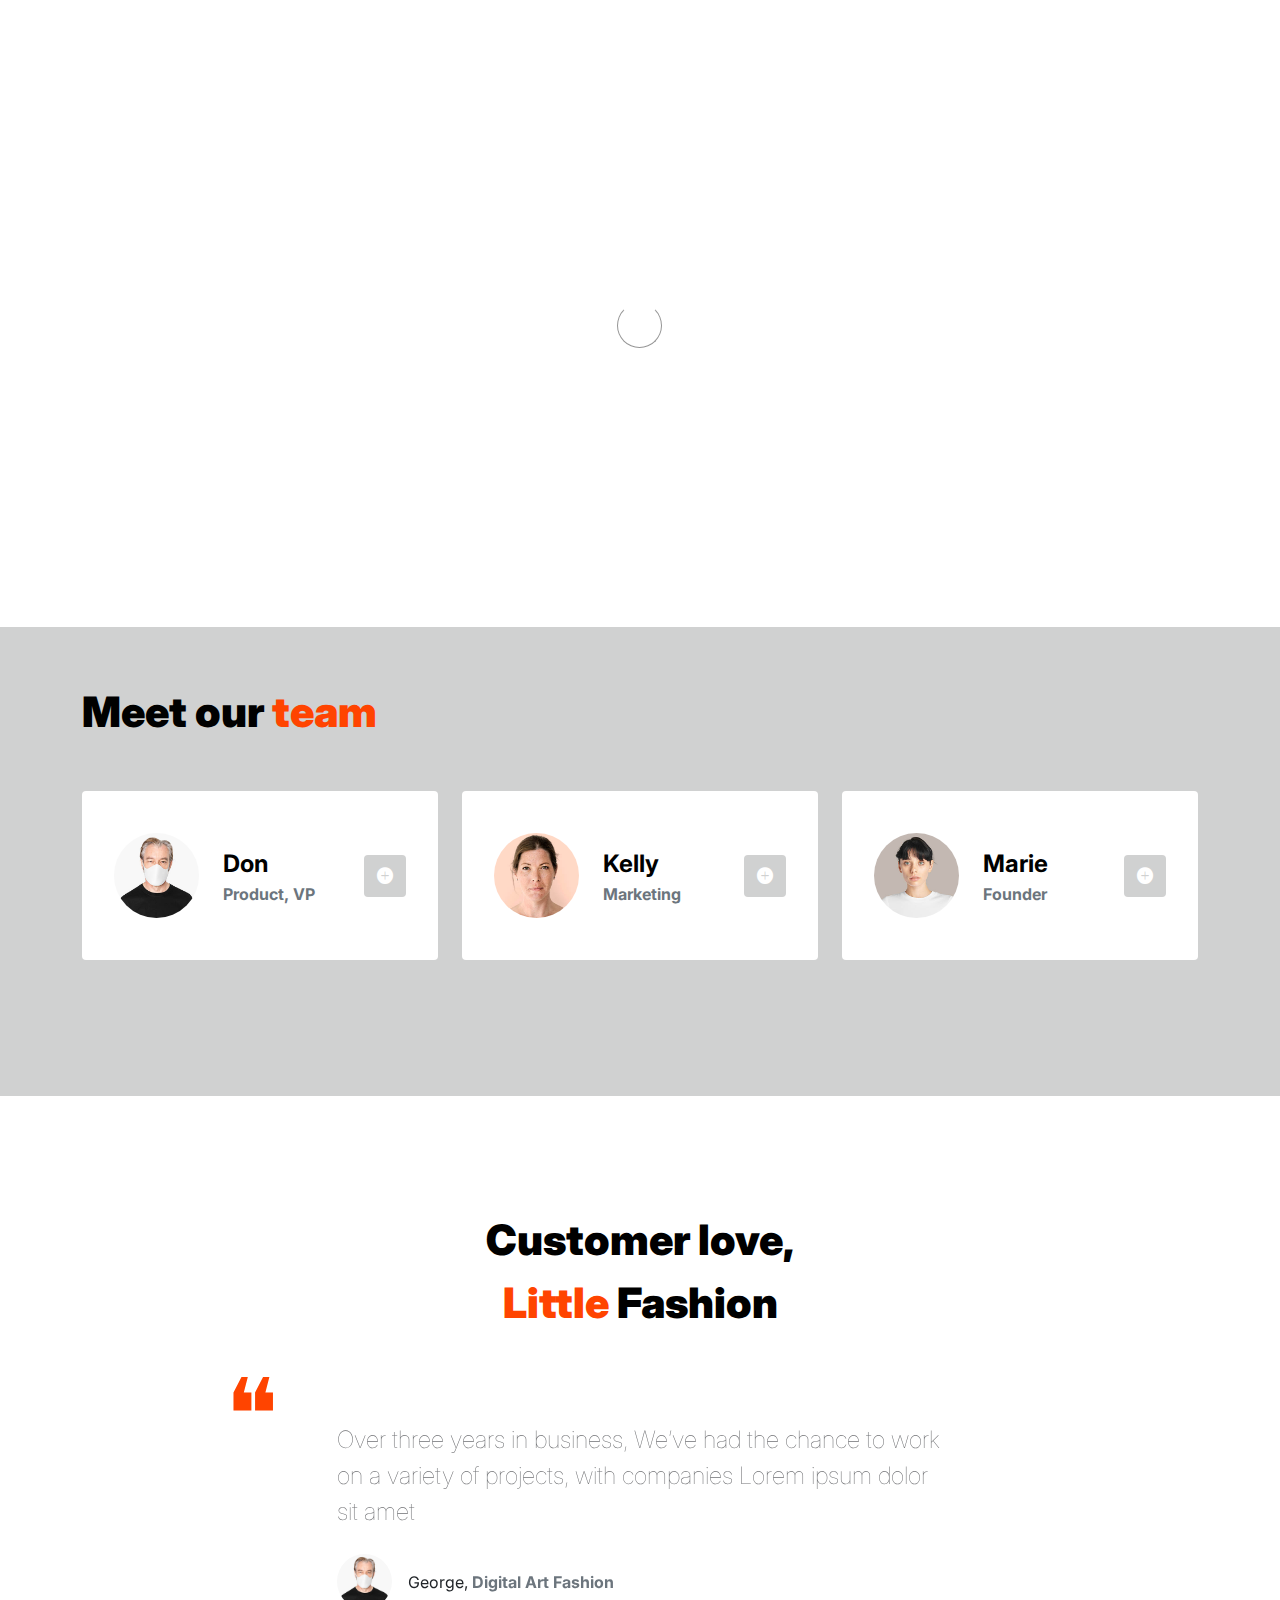
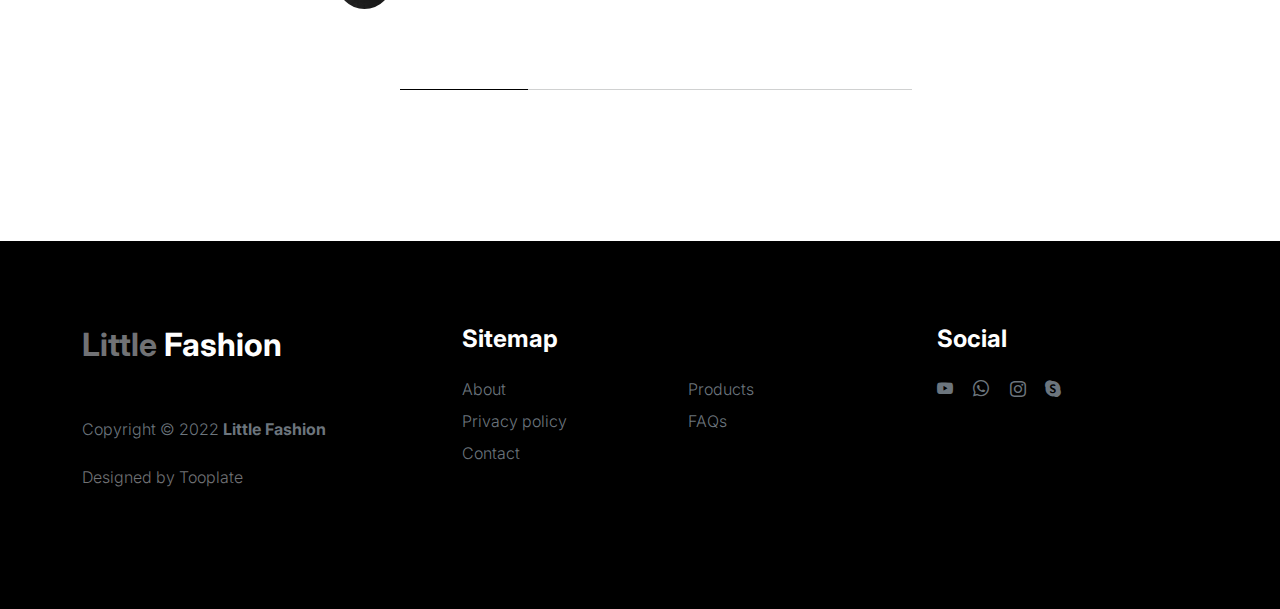
==== about.html @ dc774c48 "add template" ====
<!doctype html>
<html lang="en">
    <head>
        <meta charset="utf-8">
        <meta name="viewport" content="width=device-width, initial-scale=1">

        <meta name="description" content="">
        <meta name="author" content="">

        <title>Tooplate's Little Fashion - About Page</title>

        <!-- CSS FILES -->
        <link rel="preconnect" href="https://fonts.googleapis.com">

        <link rel="preconnect" href="https://fonts.gstatic.com" crossorigin>

        <link href="https://fonts.googleapis.com/css2?family=Inter:wght@100;300;400;700;900&display=swap" rel="stylesheet">

        <link href="css/bootstrap.min.css" rel="stylesheet">
        <link href="css/bootstrap-icons.css" rel="stylesheet">

        <link rel="stylesheet" href="css/slick.css"/>

        <link href="css/tooplate-little-fashion.css" rel="stylesheet">
        
<!--

Tooplate 2127 Little Fashion

https://www.tooplate.com/view/2127-little-fashion

-->
    </head>
    
    <body>

        <section class="preloader">
            <div class="spinner">
                <span class="sk-inner-circle"></span>
            </div>
        </section>
    
        <main>

            <nav class="navbar navbar-expand-lg">
                <div class="container">
                    <button class="navbar-toggler" type="button" data-bs-toggle="collapse" data-bs-target="#navbarNav" aria-controls="navbarNav" aria-expanded="false" aria-label="Toggle navigation">
                        <span class="navbar-toggler-icon"></span>
                    </button>

                    <a class="navbar-brand" href="index.html">
                        <strong><span>Little</span> Fashion</strong>
                    </a>

                    <div class="d-lg-none">
                        <a href="sign-in.html" class="bi-person custom-icon me-3"></a>

                        <a href="product-detail.html" class="bi-bag custom-icon"></a>
                    </div>

                    <div class="collapse navbar-collapse" id="navbarNav">
                        <ul class="navbar-nav mx-auto">
                            <li class="nav-item">
                                <a class="nav-link" href="index.html">Home</a>
                            </li>

                            <li class="nav-item">
                                <a class="nav-link active" href="about.html">Story</a>
                            </li>

                            <li class="nav-item">
                                <a class="nav-link" href="products.html">Products</a>
                            </li>

                            <li class="nav-item">
                                <a class="nav-link" href="faq.html">FAQs</a>
                            </li>

                            <li class="nav-item">
                                <a class="nav-link" href="contact.html">Contact</a>
                            </li>
                        </ul>

                        <div class="d-none d-lg-block">
                            <a href="sign-in.html" class="bi-person custom-icon me-3"></a>

                            <a href="product-detail.html" class="bi-bag custom-icon"></a>
                        </div>
                    </div>
                </div>
            </nav>

            <header class="site-header section-padding-img site-header-image">
                <div class="container">
                    <div class="row">

                        <div class="col-lg-6 col-12 header-info">
                            <h1>
                                <span class="d-block text-primary">Company</span>
                                <span class="d-block text-dark">Fashion</span>
                            </h1>
                        </div>
                    </div>
                </div>

                <img src="images/header/businesspeople-meeting-office-working.jpg" class="header-image img-fluid" alt="">
            </header>

            <section class="team section-padding">
                <div class="container">
                    <div class="row">

                        <div class="col-12">
                            <h2 class="mb-5">Meet our <span>team</span></h2>
                        </div>

                        <div class="col-lg-4 mb-4 col-12">
                            <div class="team-thumb d-flex align-items-center">
                                <img src="images/people/senior-man-wearing-white-face-mask-covid-19-campaign-with-design-space.jpeg" class="img-fluid custom-circle-image team-image me-4" alt="">

                                <div class="team-info">
                                    <h5 class="mb-0">Don</h5>
                                    <strong class="text-muted">Product, VP</strong>

                                    <!-- Button trigger modal -->
                                    <button type="button" class="btn custom-modal-btn" data-bs-toggle="modal" data-bs-target="#don">
                                      <i class="bi-plus-circle-fill"></i>
                                    </button>

                                </div>
                            </div>
                        </div>

                        <div class="col-lg-4 mb-4 col-12">
                            <div class="team-thumb d-flex align-items-center">
                                <img src="images/people/portrait-british-woman.jpeg" class="img-fluid custom-circle-image team-image me-4" alt="">

                                <div class="team-info">
                                    <h5 class="mb-0">Kelly</h5>
                                    <strong class="text-muted">Marketing</strong>

                                    <!-- Button trigger modal -->
                                    <button type="button" class="btn custom-modal-btn" data-bs-toggle="modal" data-bs-target="#kelly">
                                      <i class="bi-plus-circle-fill"></i>
                                    </button>
                                </div>
                            </div>
                        </div>

                        <div class="col-lg-4 mb-lg-0 mb-4 col-12">
                            <div class="team-thumb d-flex align-items-center">
                                <img src="images/people/beautiful-woman-face-portrait-brown-background.jpeg" class="img-fluid custom-circle-image team-image me-4" alt="">

                                <div class="team-info">
                                    <h5 class="mb-0">Marie</h5>
                                    <strong class="text-muted">Founder</strong>

                                    <!-- Button trigger modal -->
                                    <button type="button" class="btn custom-modal-btn" data-bs-toggle="modal" data-bs-target="#marie">
                                      <i class="bi-plus-circle-fill"></i>
                                    </button>
                                </div>
                            </div>
                        </div>

                    </div>
                </div>
            </section>

            <section class="testimonial section-padding">
                <div class="container">
                    <div class="row">

                        <div class="col-lg-9 mx-auto col-11">
                            <h2 class="text-center">Customer love, <br> <span>Little</span> Fashion</h2>

                            <div class="slick-testimonial">
                                <div class="slick-testimonial-caption">
                                    <p class="lead">Over three years in business, We’ve had the chance to work on a variety of projects, with companies Lorem ipsum dolor sit amet</p>

                                    <div class="slick-testimonial-client d-flex align-items-center mt-4">
                                        <img src="images/people/senior-man-wearing-white-face-mask-covid-19-campaign-with-design-space.jpeg" class="img-fluid custom-circle-image me-3" alt="">

                                        <span>George, <strong class="text-muted">Digital Art Fashion</strong></span>
                                    </div>
                                </div>

                                <div class="slick-testimonial-caption">
                                    <p class="lead">Over three years in business, We’ve had the chance to work on a variety of projects, with companies Lorem ipsum dolor sit amet</p>

                                    <div class="slick-testimonial-client d-flex align-items-center mt-4">
                                        <img src="images/people/beautiful-woman-face-portrait-brown-background.jpeg" class="img-fluid custom-circle-image me-3" alt="">

                                        <span>Sandar, <strong class="text-muted">Zoom Fashion Idea</strong></span>
                                    </div>
                                </div>

                                <div class="slick-testimonial-caption">
                                    <p class="lead">Over three years in business, We’ve had the chance to work on a variety of projects, with companies Lorem ipsum dolor sit amet</p>

                                    <div class="slick-testimonial-client d-flex align-items-center mt-4">
                                        <img src="images/people/portrait-british-woman.jpeg" class="img-fluid custom-circle-image me-3" alt="">

                                        <span>Marie, <strong class="text-muted">Art Fashion Design</strong></span>
                                    </div>
                                </div>

                                <div class="slick-testimonial-caption">
                                    <p class="lead">Over three years in business, We’ve had the chance to work on a variety of projects, with companies Lorem ipsum dolor sit amet</p>

                                    <div class="slick-testimonial-client d-flex align-items-center mt-4">
                                        <img src="images/people/woman-wearing-mask-face-closeup-covid-19-green-background.jpeg" class="img-fluid custom-circle-image me-3" alt="">

                                        <span>Catherine, <strong class="text-muted">Dress Fashion</strong></span>
                                    </div>
                                </div>
                            </div>
                        </div>

                    </div>
                </div>
            </section>

        </main>

        <footer class="site-footer">
            <div class="container">
                <div class="row">

                    <div class="col-lg-3 col-10 me-auto mb-4">
                        <h4 class="text-white mb-3"><a href="index.html">Little</a> Fashion</h4>
                        <p class="copyright-text text-muted mt-lg-5 mb-4 mb-lg-0">Copyright © 2022 <strong>Little Fashion</strong></p>
                        <br>
                        <p class="copyright-text">Designed by <a href="https://www.tooplate.com/" target="_blank">Tooplate</a></p>
                    </div>

                    <div class="col-lg-5 col-8">
                        <h5 class="text-white mb-3">Sitemap</h5>

                        <ul class="footer-menu d-flex flex-wrap">
                            <li class="footer-menu-item"><a href="about.html" class="footer-menu-link">About</a></li>

                            <li class="footer-menu-item"><a href="#" class="footer-menu-link">Products</a></li>

                            <li class="footer-menu-item"><a href="#" class="footer-menu-link">Privacy policy</a></li>

                            <li class="footer-menu-item"><a href="#" class="footer-menu-link">FAQs</a></li>

                            <li class="footer-menu-item"><a href="#" class="footer-menu-link">Contact</a></li>
                        </ul>
                    </div>

                    <div class="col-lg-3 col-4">
                        <h5 class="text-white mb-3">Social</h5>

                        <ul class="social-icon">

                            <li><a href="#" class="social-icon-link bi-youtube"></a></li>

                            <li><a href="#" class="social-icon-link bi-whatsapp"></a></li>

                            <li><a href="#" class="social-icon-link bi-instagram"></a></li>

                            <li><a href="#" class="social-icon-link bi-skype"></a></li>
                        </ul>
                    </div>

                </div>
            </div>
        </footer>

        <!-- TEAM MEMBER MODAL -->
        <div class="modal fade" id="don" tabindex="-1" aria-labelledby="exampleModalLabel" aria-hidden="true">
            <div class="modal-dialog modal-dialog-centered modal-lg">
                <div class="modal-content border-0">
                    <div class="modal-header flex-column">
                        <h3 class="modal-title" id="exampleModalLabel">Don Haruko</h3>

                        <h6 class="text-muted">Product, VP</h6>

                        <button type="button" class="btn-close" data-bs-dismiss="modal" aria-label="Close"></button>
                    </div>

                    <div class="modal-body">
                        <h5 class="mb-4">Over three years in business had the chance to work on variety of projects, with companies</h5>

                        <div class="row mb-4">
                            <div class="col-lg-6 col-12">
                                <p>Lorem ipsum dolor sit amet, consectetur adipiscing elit, sed do eiusmod tempor incididunt ut labore et dolore magna aliqua.</p>
                            </div>

                            <div class="col-lg-6 col-12">
                                <p>Incididunt ut labore et dolore magna aliqua. Quis ipsum suspendisse commodo viverra.</p>
                            </div>
                        </div>

                        <ul class="social-icon">
                            <li class="me-3"><strong>Where to find?</strong></li>

                            <li><a href="#" class="social-icon-link bi-youtube"></a></li>

                            <li><a href="#" class="social-icon-link bi-whatsapp"></a></li>

                            <li><a href="#" class="social-icon-link bi-instagram"></a></li>
                        </ul>
                    </div>
                </div>

            </div>
        </div>

        <!-- TEAM MEMBER MODAL -->
        <div class="modal fade" id="kelly" tabindex="-1" aria-labelledby="exampleModalLabel" aria-hidden="true">
            <div class="modal-dialog modal-dialog-centered modal-lg">
                <div class="modal-content border-0">
                    <div class="modal-header flex-column">
                        <h3 class="modal-title" id="exampleModalLabel">Kelly Lisa</h3>

                        <h6 class="text-muted">Global, Head of Marketing</h6>

                        <button type="button" class="btn-close" data-bs-dismiss="modal" aria-label="Close"></button>
                    </div>

                    <div class="modal-body">
                        <h5 class="mb-4">Over three years in business had the chance to work on variety of projects, with companies</h5>

                        <div class="row mb-4">
                            <div class="col-lg-6 col-12">
                                <p>Lorem ipsum dolor sit amet, consectetur adipiscing elit, sed do eiusmod tempor incididunt ut labore et dolore magna aliqua.</p>
                            </div>

                            <div class="col-lg-6 col-12">
                                <p>Incididunt ut labore et dolore magna aliqua. Quis ipsum suspendisse commodo viverra.</p>
                            </div>
                        </div>

                        <ul class="social-icon">
                            <li class="me-3"><strong>Where to find?</strong></li>

                            <li><a href="#" class="social-icon-link bi-facebook"></a></li>

                            <li><a href="#" class="social-icon-link bi-instagram"></a></li>
                        </ul>
                    </div>
                </div>

            </div>
        </div>

        <!-- TEAM MEMBER MODAL -->
        <div class="modal fade" id="marie" tabindex="-1" aria-labelledby="exampleModalLabel" aria-hidden="true">
            <div class="modal-dialog modal-dialog-centered modal-lg">
                <div class="modal-content border-0">
                    <div class="modal-header flex-column">
                        <h3 class="modal-title" id="exampleModalLabel">Marie Sam</h3>

                        <h6 class="text-muted">Founder & CEO</h6>

                        <button type="button" class="btn-close" data-bs-dismiss="modal" aria-label="Close"></button>
                    </div>

                    <div class="modal-body">
                        <h5 class="mb-4">Over three years in business had the chance to work on variety of projects, with companies</h5>

                        <div class="row mb-4">
                            <div class="col-lg-6 col-12">
                                <p>Lorem ipsum dolor sit amet, consectetur adipiscing elit, sed do eiusmod tempor incididunt ut labore et dolore magna aliqua.</p>
                            </div>

                            <div class="col-lg-6 col-12">
                                <p>Incididunt ut labore et dolore magna aliqua. Quis ipsum suspendisse commodo viverra.</p>
                            </div>
                        </div>

                        <ul class="social-icon">
                            <li class="me-3"><strong>Where to find?</strong></li>

                            <li><a href="#" class="social-icon-link bi-twitter"></a></li>

                            <li><a href="#" class="social-icon-link bi-linkedin"></a></li>

                            <li><a href="#" class="social-icon-link bi-envelope"></a></li>
                        </ul>
                    </div>
                </div>

            </div>
        </div>

        <!-- JAVASCRIPT FILES -->
        <script src="js/jquery.min.js"></script>
        <script src="js/bootstrap.bundle.min.js"></script>
        <script src="js/Headroom.js"></script>
        <script src="js/jQuery.headroom.js"></script>
        <script src="js/slick.min.js"></script>
        <script src="js/custom.js"></script>

    </body>
</html>
---- css/tooplate-little-fashion.css ----
/*

Tooplate 2127 Little Fashion

https://www.tooplate.com/view/2127-little-fashion

*/


/*---------------------------------------
  CUSTOM PROPERTIES ( VARIABLES )             
-----------------------------------------*/
:root {
  --white-color:                #FFFFFF;
  --primary-color:              #FF4400;
  --section-bg-color:           #f0f8ff;
  --dark-color:                 #000000;
  --grey-color:                 #d0d1d1;
  --p-color:                    #717275;

  --body-font-family:           'Inter', sans-serif;

  --h5-font-size:               24px;
  --p-font-size:                20px;
  --copyright-text-font-size:   16px;
  --product-link-font-size:     14px;
  --custom-link-font-size:      12px;

  --font-weight-thin:           100;
  --font-weight-light:          300;
  --font-weight-normal:         400;
  --font-weight-bold:           700;
  --font-weight-black:          900;
}

body,
html {
  height: 100%;
}

html {
  scroll-behavior: smooth;
}

@media screen and (prefers-reduced-motion: reduce) {
  html {
    scroll-behavior: auto;
  }
}

body {
    background: var(--white-color);
    font-family: var(--body-font-family);    
    position: relative;
}

/*---------------------------------------
  TYPOGRAPHY               
-----------------------------------------*/

h2,
h3,
h4,
h5,
h6 {
  color: var(--dark-color);
  line-height: inherit;
}

h1,
h2,
h3,
h4,
h5,
h6 {
  font-weight: var(--font-weight-bold);
}

h1,
h2 {
  font-weight: var(--font-weight-black);
}

h1 {
  font-size: 64px;
  line-height: normal;
}

h2 {
  font-size: 42px;
}

h3 {
  font-size: 36px;
}

h4 {
  font-size: 32px;
}

h5 {
  font-size: 24px;
}

h6 {
  font-size: 20px;
}

p {
  color: var(--p-color);
  font-size: var(--p-font-size);
  font-weight: var(--font-weight-light);
}

a, 
button {
  touch-action: manipulation;
  transition: all 0.3s;
}

a {
  color: var(--p-color);
  text-decoration: none;
}

a:hover {
  color: var(--primary-color);
}

.text-primary {
  color: var(--primary-color) !important;
}

::selection {
  background: var(--primary-color);
  color: var(--white-color);
}

/*---------------------------------------
  CUSTOM LINK               
-----------------------------------------*/
.custom-link {
  color: var(--p-color);
  font-size: var(--custom-link-font-size);
  font-weight: var(--font-weight-bold);
  text-transform: uppercase;
  position: relative;
}

.custom-link i {
  position: absolute;
  opacity: 0;
  bottom: 0;
  left: 100%;
  transition: all 0.3s;
  line-height: normal;
}

.custom-link:hover i {
  opacity: 1;
  left: 101%;
}

.lead {
  font-size: 1.5rem;
  font-weight: var(--font-weight-thin);
}

b,
strong {
  font-weight: var(--font-weight-bold);
}

/*---------------------------------------
  PRE LOADER               
-----------------------------------------*/
.preloader {
  position: fixed;
  top: 0;
  left: 0;
  width: 100%;
  height: 100%;
  z-index: 99999;
  display: flex;
  flex-flow: row nowrap;
  justify-content: center;
  align-items: center;
  background: none repeat scroll 0 0 var(--white-color);
}

.spinner {
  border: 1px solid transparent;
  border-radius: 5px;
  position: relative;
}

.spinner::before {
  content: '';
  box-sizing: border-box;
  position: absolute;
  top: 50%;
  left: 50%;
  width: 45px;
  height: 45px;
  margin-top: -10px;
  margin-left: -23px;
  border-radius: 50%;
  border: 1px solid #959595;
  border-top-color: var(--white-color);
  animation: spinner .9s linear infinite;
}

@keyframes spinner {
  to {transform: rotate(360deg);}
}

/*---------------------------------------
  CUSTOM BUTTON & ICON              
-----------------------------------------*/
.custom-btn {
  background: var(--dark-color);
  border-radius: 50px;
  color: var(--white-color);
  font-size: var(--copyright-text-font-size);
  text-transform: uppercase;
  padding: 16.50px 20px;
}

.social-btn {
  background: transparent;
  border: 1px solid var(--grey-color);
  color: var(--dark-color);
  text-transform: none;
}

.social-btn:hover {
  border-color: transparent;
}

.cart-form-select {
  border-radius: 0;
  padding-top: 15px;
  padding-bottom: 15px;
}

.cart-btn {
  border-radius: 0;
  width: 100%;
  font-size: var(--product-link-font-size);
}

.custom-btn:hover,
.slick-slideshow .custom-btn:hover {
  background: var(--primary-color);
  color: var(--white-color);
}

.custom-icon {
  color: var(--p-color);
  font-size: 24px;
}

.custom-icon {
  display: inline-block;
  vertical-align: middle;
}

.bi-bag.custom-icon {
  font-size: 17px;
}

.featured-icon {
  color: var(--grey-color);
  font-size: 52px;
}

/*---------------------------------------
  DIV SEPARATOR               
-----------------------------------------*/
.div-separator {
  position: relative;
}

.div-separator::before {
  content: "";
  height: 1px;
  background: var(--grey-color);
  display: block;
  width: 100%;
}

.div-separator span {
  position: absolute;
  top: 50%;
  margin-left: -22.5px;
  left: 50%;
  text-align: center;
  background: var(--white-color);
  margin-top: -11px;
  color: var(--dark-color);
  font-weight: var(--font-weight-bold);
  font-size: 14px;
  width: 35px;
  text-transform: uppercase;
}

/*---------------------------------------
  FULL IMAGE               
-----------------------------------------*/
.full-image-img {
  display: block;
  position: absolute;
  z-index: -1;
  right: 0;
  width: 100%;
  bottom: -120px;
  min-width: 650px;
}

@media (min-width: 1600px) {
  .full-image-img {
    bottom: -200px;
  }
}

/*---------------------------------------
  NAVIGATION               
-----------------------------------------*/
.navbar {
  background: var(--white-color);
  position: fixed;
  top: 0;
  right: 0;
  left: 0;
  padding: 25px 0;
  z-index: 2;
  will-change: transform;
  transition: transform 300ms linear;
}

.navbar span, h2 span, h4 span {
	color: var(--primary-color);
}

.navbar.headroom--not-top {
  padding: 20px 0;
}

.headroom--pinned {
  transform: translate(0, 0);
}

.headroom--unpinned {
  transform: translate(0, -150%);
}

.navbar-brand {
  color: var(--dark-color);
  font-size: 24px;
  font-weight: var(--font-weight-light);
  margin: 0;
  padding: 0;
}

.navbar-expand-lg .navbar-nav .nav-link {
  display: inline-block;
  padding: 0;
  margin-right: 1.5rem;
  margin-left: 1.5rem;
}

.nav-link {
  color: var(--p-color);
  font-size: 16px;
  position: relative;
}

.navbar .nav-link::after {
  position: absolute;
  top: 100%;
  left: 0;
  width: 100%;
  height: 2px;
  background: var(--grey-color);
  content: '';
  opacity: 0;
  -webkit-transition: opacity 0.3s, -webkit-transform 0.3s;
  -moz-transition: opacity 0.3s, -moz-transform 0.3s;
  transition: opacity 0.3s, transform 0.3s;
  -webkit-transform: translateY(10px);
  -moz-transform: translateY(10px);
  transform: translateY(10px);
}

.navbar .nav-link.active::after, 
.navbar .nav-link:hover::after {
  opacity: 1;
  -webkit-transform: translateY(0px);
  -moz-transform: translateY(0px);
  transform: translateY(0px);
}

.navbar .nav-link.active,
.navbar .nav-link:hover {
  color: var(--primary-color);
}

.nav-link:focus, 
.nav-link:hover {
  color: var(--p-color);
}

.navbar-toggler {
  border: 0;
  padding: 0;
  cursor: pointer;
  margin: 0;
  width: 30px;
  height: 35px;
  outline: none;
}

.navbar-toggler:focus {
  outline: none;
  box-shadow: none;
}

.navbar-toggler[aria-expanded="true"] .navbar-toggler-icon {
  background: transparent;
}

.navbar-toggler[aria-expanded="true"] .navbar-toggler-icon:before,
.navbar-toggler[aria-expanded="true"] .navbar-toggler-icon:after {
  transition: top 300ms 50ms ease, -webkit-transform 300ms 350ms ease;
  transition: top 300ms 50ms ease, transform 300ms 350ms ease;
  transition: top 300ms 50ms ease, transform 300ms 350ms ease, -webkit-transform 300ms 350ms ease;
  top: 0;
}

.navbar-toggler[aria-expanded="true"] .navbar-toggler-icon:before {
  transform: rotate(45deg);
}

.navbar-toggler[aria-expanded="true"] .navbar-toggler-icon:after {
  transform: rotate(-45deg);
}

.navbar-toggler .navbar-toggler-icon {
  background: var(--dark-color);
  transition: background 10ms 300ms ease;
  display: block;
  width: 30px;
  height: 2px;
  position: relative;
}

.navbar-toggler .navbar-toggler-icon::before,
.navbar-toggler .navbar-toggler-icon::after {
  transition: top 300ms 350ms ease, -webkit-transform 300ms 50ms ease;
  transition: top 300ms 350ms ease, transform 300ms 50ms ease;
  transition: top 300ms 350ms ease, transform 300ms 50ms ease, -webkit-transform 300ms 50ms ease;
  position: absolute;
  right: 0;
  left: 0;
  background: var(--dark-color);
  width: 30px;
  height: 2px;
  content: '';
}

.navbar-toggler .navbar-toggler-icon:before {
  top: -8px;
}

.navbar-toggler .navbar-toggler-icon:after {
  top: 8px;
}

/*---------------------------------------
  SITE HEADER              
-----------------------------------------*/
.site-header {
  background-color: var(--section-bg-color);
  position: relative;
  overflow: hidden;
  margin-top: 86px;
}

.site-header.section-padding {
  padding-top: 7rem;
  padding-bottom: 7rem;
}

.site-header.section-padding-img {
  padding-top: 10rem;
  padding-bottom: 10rem;
}

.header-image {
  position: absolute;
  top: 0;
  right: 0;
  width: 50%;
  height: 100%;
  object-fit: cover;
}

/*---------------------------------------
  SLICK SLIDESHOW               
-----------------------------------------*/
@media (min-width: 992px) {
  .slick-slideshow {
    height: 100vh;
  }
}

.slick-slideshow {
  margin-top: 86px;
}

.slick-title {
  color: var(--white-color);
}

.slick-custom {
  position: relative;
}

.slick-custom img {
  width: 100%;
  object-fit: cover;
}

.slick-bottom {
  background: linear-gradient(to top, var(--dark-color), transparent 90%);
  position: absolute;
  z-index: 2;
  bottom: 0;
  right: 0;
  left: 0;
  width: 100%;
  height: 100%;
}

.slick-bottom .container {
  position: absolute;
  top: 40%;
  left: 50%;
  transform: translate(-50%, -40%);
}

.slick-overlay {
  background: linear-gradient(to top, #000, transparent 120%);
  position: absolute;
  top: 0;
  right: 0;
  bottom: 0;
  left: 0;
}

.slick-slideshow .custom-btn {
  font-weight: var(--font-weight-bold);
  display: inline-block;
  padding-right: 32px;
  padding-left: 32px;
}

@media (min-width: 576px) {
  .slick-slideshow .slick-dots {
    max-width: 540px;
  }
}

@media (min-width: 768px) {
  .slick-slideshow .slick-dots {
    max-width: 720px;
  }
}

@media (min-width: 992px) {
  .slick-slideshow .slick-dots {
    max-width: 960px;
  }
}

@media (min-width: 1200px) {
  .slick-slideshow .slick-dots {
    max-width: 1140px;
  }
}

@media (min-width: 1400px) {
  .slick-slideshow .slick-dots {
    max-width: 1320px;
  }
}

.slick-slideshow .slick-dots {
  position: absolute;
  z-index: 2;
  top: 50%;
  left: 0;
  right: 0;
  transform: translate(0, -50%);
  margin: 0 auto;
  padding: 0;
}

.slick-slideshow .slick-dots li {
  background: transparent;
  border: 5px solid rgba(255, 255, 255, 0.35);
  border-radius: 100%;
  display: block;
  width: 30px;
  height: 30px;
  margin: 10px;
  padding: 5px;
  margin-left: auto;
  cursor: pointer;
}

.slick-slideshow .slick-dots button {
  background: transparent;
  border: none;
  color: transparent;
  display: block;
  width: 100%;
  height: 0;
  margin: 0;
  padding: 0;
  outline: none;
  height: 0;
}

.slick-slideshow .slick-dots li:hover,
.slick-slideshow .slick-dots .slick-active {
  background: var(--white-color);
}

/*---------------------------------------
  CUSTOM CIRCLE IMAGES               
-----------------------------------------*/

.custom-circle-image {
  border-radius: 100px;
  width: 55px;
  height: 55px;
}

.custom-circle-image.team-image {
  width: 85px;
  height: 85px;
}

/*---------------------------------------
  TESTIMONIAL               
-----------------------------------------*/
.slick-testimonial .slick-list,
.slick-testimonial .slick-track {
  height: 100%;
}

.slick-testimonial {
  margin: auto;
}

.slick-testimonial-caption {
  quotes: '❝' '❞';
  position: relative;
  padding: 5rem 7rem;
}

.slick-testimonial-caption::before {
  content: open-quote;
  display: inline-block;
  color: var(--primary-color);
  font-family: auto;
  font-size: 100px;
  height: 0;
  position: absolute;
  top: 0;
  left: 0;
}

.slick-testimonial .slick-dots {
  text-align: center;
}

.slick-testimonial .slick-dots li {
  background: var(--grey-color);
  display: inline-block;
  vertical-align: top;
  width: 16%;
  height: 1px;
}

.slick-testimonial .slick-dots button {
  background: transparent;
  border: none;
  color: transparent;
  display: block;
  width: 100%;
  height: 0;
  margin: 0;
  padding: 0;
}

.slick-testimonial .slick-dots li:hover,
.slick-testimonial .slick-dots .slick-active {
  background: var(--dark-color);
}

/*---------------------------------------
  SECTION               
-----------------------------------------*/
section {
  content-visibility: auto;
  contain-intrinsic-size: 700px;
}

.section-padding {
  padding-top: 7rem;
  padding-bottom: 7rem;
}

.featured {
  background: var(--section-bg-color);
}

/*---------------------------------------
  ABOUT               
-----------------------------------------*/
.about .nav-pills .nav-item {
  width: 100%;
}

.about .nav-pills .nav-link {
  color: var(--grey-color);
  font-size: 18px;
  font-weight: var(--font-weight-bold);
  border-left: 1px solid var(--grey-color);
  border-radius: 0;
  padding-right: 0;
}

.about .nav-pills .nav-link:hover,
.about .nav-pills .nav-link.active, 
.about .nav-pills .show>.nav-link {
  background: transparent;
  border-left-color: var(--primary-color);
  color: var(--primary-color);
}

/*---------------------------------------
  FAQ ACCORDION               
-----------------------------------------*/
.accordion-item {
  background-color: transparent;
  border-top: 0;
  border-right: 0;
  border-left: 0;
}

.accordion-button {
  background-color: transparent;
  box-shadow: none;
}

.accordion-button:not(.collapsed) {
  background: transparent;
  box-shadow: none;
}

button:focus:not(:focus-visible) {
  border-color: transparent;
  box-shadow: none;
}

.accordion-body {
  border-top: 1px solid rgba(0,0,0,.125);
}

.accordion-button {
  font-size: 1.5rem;
  font-weight: var(--font-weight-normal);
  padding-top: 1.5rem;
  padding-right: 0;
  padding-bottom: 1.5rem;
  padding-left: 0;
}

.accordion-body {
  padding: 2rem 0;
}

/*---------------------------------------
  TEAM MEMBERS               
-----------------------------------------*/
.team {
  background: var(--grey-color);
}

.team-thumb {
  background: var(--white-color);
  position: relative;
  border-radius: .25rem;
  padding: 42px 32px;
}

.team-info {
  width: 100%;
}

.custom-modal-btn {
  background: var(--grey-color);
  color: var(--white-color);
  position: absolute;
  top: 0;
  right: 0;
  bottom: 0;
  margin: auto 32px;
  width: 42px;
  height: 42px;
}

.modal-body {
  padding: 4rem;
}

.modal-header {
  padding-top: 7rem;
  padding-bottom: 5rem;
}

.modal-header .btn-close {
  position: absolute;
  top: 0;
  right: 0;
  font-size: 24px;
  margin: 32px;
}

#cart-modal .modal-header .btn-close {
  z-index: 2;
  margin: 22px;
}

#cart-modal .modal-header {
  border-bottom: 0;
  padding: 0;
}

#cart-modal .modal-footer {
  padding: 2rem 4rem;
}

/*---------------------------------------
  SKILL - PROGRESS BAR               
-----------------------------------------*/
.skill-thumb strong {
  display: inline-block;
  margin-bottom: 6px;
}

.skill-thumb span {
  color: var(--dark-color);
  font-size: 24px;
  font-weight: var(--font-weight-bold);
}

.skill-thumb .progress {
  background: var(--white-color);
  box-shadow: none;
  border-radius: 100px;
  height: 1px;
  margin-bottom: 16px;
}

.skill-thumb .progress .progress-bar-primary {
  background: var(--grey-color);
}

/*---------------------------------------
  PRODUCT               
-----------------------------------------*/
.front-product {
  background: var(--section-bg-color);
}

.product-thumb {
  background: var(--white-color);
  position: relative;
  transition: all 0.5s ease-out;
}

.product-image {
  transition: all 0.5s ease-out;
}

.product-thumb:hover .product-image {
  box-shadow: 0 1rem 3rem rgba(0,0,0,.175);
}

.product-top {
  position: absolute;
  top: 0;
  right: 0;
  left: 0;
  margin: 20px;
}

.product-info {
  padding: 30px 20px;
}

.product-description,
.product-cart-thumb {
  padding: 0 20px;
}

.product-icon {
  color: var(--white-color);
}

.product-title-link {
  color: var(--dark-color);
}

.product-additional-link {
  display: inline-block;
  vertical-align: top;
  font-size: var(--product-link-font-size);
  margin-top: 32px;
  margin-right: 12px;
}

.product-alert {
  background: var(--white-color);
  color: var(--p-color);
  font-size: var(--custom-link-font-size);
  font-weight: var(--font-weight-bold);
  padding: 3px 10px;
}

.product-p {
  font-size: var(--product-link-font-size);
}

.view-all {
  text-transform: uppercase;
  color: var(--p-color);
  font-size: 13px;
  font-weight: var(--font-weight-bold);
  border-bottom: 2px solid var(--grey-color);
  padding-bottom: 6px;
}

/*---------------------------------------
  CONTACT              
-----------------------------------------*/
.contact-info {
  padding: 40px;
}

.contact-form .form-control {
  border-color: var(--grey-color);
  font-weight: var(--font-weight-normal);
}

.form-floating>label {
  color: var(--grey-color);
  font-weight: var(--font-weight-normal);
}

.contact-form button[type='submit'] {
  background: var(--dark-color);
  border: none;
  border-radius: 100px;
  color: var(--white-color);
  font-weight: var(--font-weight-bold);
  text-transform: uppercase;
  padding: 16px;
}

.contact-form button[type='submit']:hover {
  background: var(--primary-color);
}

/*---------------------------------------
  SITE FOOTER               
-----------------------------------------*/
.site-footer {
  background: var(--dark-color);
  padding-top: 5rem;
  padding-bottom: 5rem;
}

.footer-menu {
  margin: 0;
  padding: 0;
}

.footer-menu-item {
  display: block;
  width: 50%;
}

.footer-menu-link {
  color: #6c757d;
  font-weight: var(--font-weight-light);
  display: inline-block;
  vertical-align: top;
  margin-top: 4px;
  margin-bottom: 4px;
}

.site-footer .social-icon-link {
  margin-top: 4px;
}

.site-footer .social-icon-link:hover,
.footer-menu-link:hover {
  color: var(--white-color);
}

.copyright-text {
  font-size: var(--copyright-text-font-size);
}

/*---------------------------------------
  SOCIAL ICON               
-----------------------------------------*/
.social-icon {
  margin: 0;
  padding: 0;
}

.social-icon li {
  list-style: none;
  display: inline-block;
  vertical-align: top;
}

.social-icon-link {
  color: #6c757d;
  font-size: 1rem;
  display: inline-block;
  vertical-align: top;
  margin-bottom: 4px;
  margin-right: 15px;
}

.social-icon-link:hover {
  color: var(--primary-color);
}

/*---------------------------------------
  RESPONSIVE STYLES               
-----------------------------------------*/
@media screen and (max-width: 1200px) {
  h1 {
    font-size: 62px;
  }
}

@media screen and (max-width: 991px) {
  h1 {
    font-size: 42px;
    margin-bottom: 0;
  }

  h2 {
    font-size: 36px;
  }

  h3 {
    font-size: 32px;
  }

  h4 {
    font-size: 28px;
  }

  h5 {
    font-size: 24px;
  }

  h6 {
    font-size: 20px;
  }

  .lead {
    font-size: 16px;
  }

  .navbar-expand-lg .navbar-nav .nav-link {
    margin-top: 1rem;
  }

  .site-header {
    background-position: bottom;
  }

  #cart-modal .modal-header .btn-close {
    margin: 22px 14px;
  }

  .custom-btn {
    font-size: 14px;
    padding: 13.5px 20px;
  }

  .slick-slideshow .custom-btn {
    padding-right: 27px;
    padding-left: 27px;
  }

  .social-login,
  .div-separator {
    width: 75% !important;
  }

  #cart-modal .modal-footer .row {
    width: 100% !important;
  }

  .site-header.section-padding,
  .section-padding {
    padding-top: 4rem;
    padding-bottom: 4rem;
  }

  .site-header-image.section-padding {
    padding-bottom: 0;
  }

  .header-info {
    padding-top: 50px;
    padding-bottom: 100px;
  }

  .header-image {
    position: relative;
    top: auto;
    bottom: 0;
    left: 0;
    width: auto;
    height: auto;
  }

  .slick-testimonial-caption {
    padding: 6rem 3rem 4rem 3rem;
  }

  .slick-slideshow .slick-dots li {
    width: 25px;
    height: 25px;
  }

  .modal-header {
    padding-top: 6rem;
    padding-bottom: 2rem;
  }

  .modal-body {
    padding: 2rem;
  }

  #cart-modal .modal-footer {
    padding-right: 0;
    padding-left: 0;
  }

  #cart-modal .modal-body {
    padding: 4rem 2rem 2rem 2rem;
  }

  .full-image-img {
    bottom: 0;
  }
}
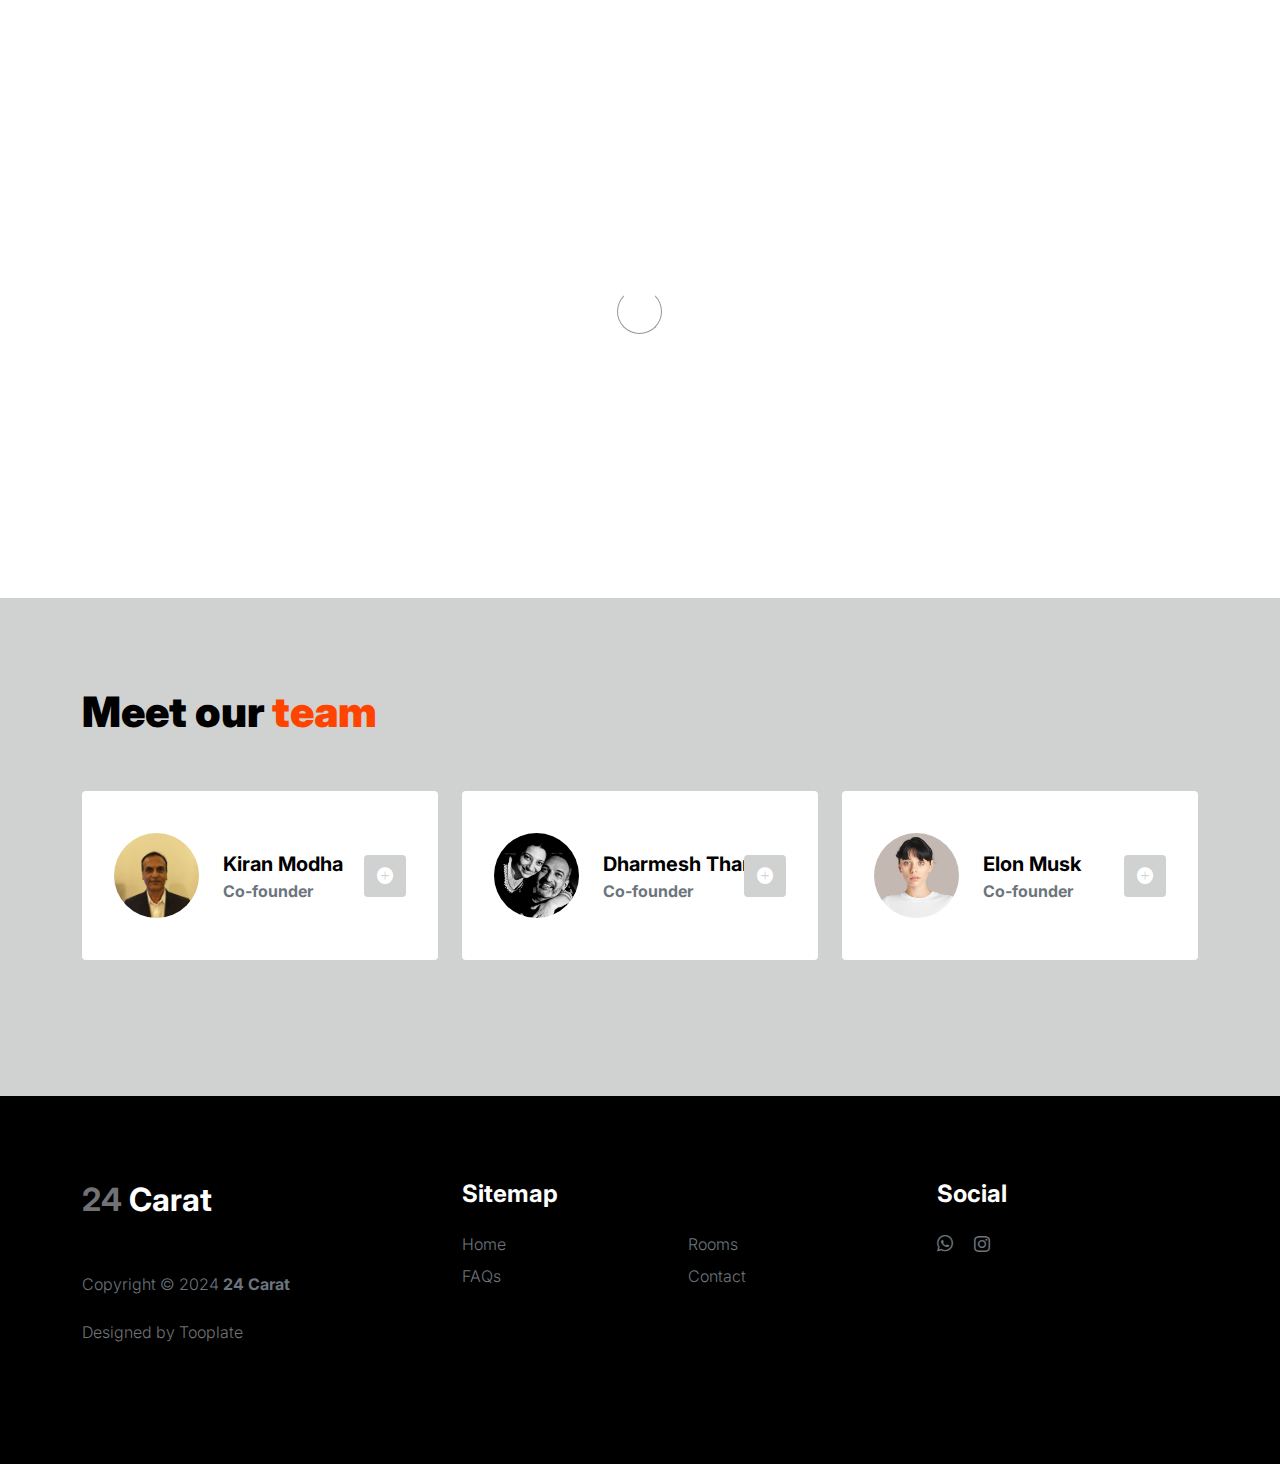
==== commit 175d0fef: "about-page change and profile addition" ====
--- a/about.html
+++ b/about.html
@@ -1,399 +1,444 @@
-<!doctype html>
+<!DOCTYPE html>
 <html lang="en">
-    <head>
-        <meta charset="utf-8">
-        <meta name="viewport" content="width=device-width, initial-scale=1">
-
-        <meta name="description" content="">
-        <meta name="author" content="">
-
-        <title>Tooplate's Little Fashion - About Page</title>
-
-        <!-- CSS FILES -->
-        <link rel="preconnect" href="https://fonts.googleapis.com">
-
-        <link rel="preconnect" href="https://fonts.gstatic.com" crossorigin>
-
-        <link href="https://fonts.googleapis.com/css2?family=Inter:wght@100;300;400;700;900&display=swap" rel="stylesheet">
-
-        <link href="css/bootstrap.min.css" rel="stylesheet">
-        <link href="css/bootstrap-icons.css" rel="stylesheet">
-
-        <link rel="stylesheet" href="css/slick.css"/>
-
-        <link href="css/tooplate-little-fashion.css" rel="stylesheet">
-        
-<!--
-
-Tooplate 2127 Little Fashion
-
-https://www.tooplate.com/view/2127-little-fashion
-
--->
-    </head>
-    
-    <body>
-
-        <section class="preloader">
-            <div class="spinner">
-                <span class="sk-inner-circle"></span>
-            </div>
-        </section>
-    
-        <main>
-
-            <nav class="navbar navbar-expand-lg">
-                <div class="container">
-                    <button class="navbar-toggler" type="button" data-bs-toggle="collapse" data-bs-target="#navbarNav" aria-controls="navbarNav" aria-expanded="false" aria-label="Toggle navigation">
-                        <span class="navbar-toggler-icon"></span>
-                    </button>
-
-                    <a class="navbar-brand" href="index.html">
-                        <strong><span>Little</span> Fashion</strong>
-                    </a>
-
-                    <div class="d-lg-none">
-                        <a href="sign-in.html" class="bi-person custom-icon me-3"></a>
-
-                        <a href="product-detail.html" class="bi-bag custom-icon"></a>
-                    </div>
-
-                    <div class="collapse navbar-collapse" id="navbarNav">
-                        <ul class="navbar-nav mx-auto">
-                            <li class="nav-item">
-                                <a class="nav-link" href="index.html">Home</a>
-                            </li>
-
-                            <li class="nav-item">
-                                <a class="nav-link active" href="about.html">Story</a>
-                            </li>
-
-                            <li class="nav-item">
-                                <a class="nav-link" href="products.html">Products</a>
-                            </li>
-
-                            <li class="nav-item">
-                                <a class="nav-link" href="faq.html">FAQs</a>
-                            </li>
-
-                            <li class="nav-item">
-                                <a class="nav-link" href="contact.html">Contact</a>
-                            </li>
-                        </ul>
-
-                        <div class="d-none d-lg-block">
-                            <a href="sign-in.html" class="bi-person custom-icon me-3"></a>
-
-                            <a href="product-detail.html" class="bi-bag custom-icon"></a>
-                        </div>
-                    </div>
+  <head>
+    <meta charset="utf-8" />
+    <meta name="viewport" content="width=device-width, initial-scale=1" />
+
+    <meta name="description" content="" />
+    <meta name="author" content="" />
+
+    <title>24 Carat studio apartments - About Page</title>
+
+    <!-- CSS FILES -->
+    <link rel="preconnect" href="https://fonts.googleapis.com" />
+
+    <link rel="preconnect" href="https://fonts.gstatic.com" crossorigin />
+
+    <link
+      href="https://fonts.googleapis.com/css2?family=Inter:wght@100;300;400;700;900&display=swap"
+      rel="stylesheet"
+    />
+
+    <link href="css/bootstrap.min.css" rel="stylesheet" />
+    <link href="css/bootstrap-icons.css" rel="stylesheet" />
+
+    <link rel="stylesheet" href="css/slick.css" />
+
+    <link href="css/tooplate-little-fashion.css" rel="stylesheet" />
+  </head>
+
+  <body>
+    <section class="preloader">
+      <div class="spinner">
+        <span class="sk-inner-circle"></span>
+      </div>
+    </section>
+
+    <main>
+      <nav class="navbar navbar-expand-lg">
+        <div class="container">
+          <button
+            class="navbar-toggler"
+            type="button"
+            data-bs-toggle="collapse"
+            data-bs-target="#navbarNav"
+            aria-controls="navbarNav"
+            aria-expanded="false"
+            aria-label="Toggle navigation"
+          >
+            <span class="navbar-toggler-icon"></span>
+          </button>
+
+          <a class="navbar-brand" href="index.html">
+            <strong><span>24</span> Carat</strong>
+          </a>
+
+          <div class="d-lg-none">
+            <a href="sign-in.html" class="bi-person custom-icon me-3"></a>
+
+            <a href="product-detail.html" class="bi-bag custom-icon"></a>
+          </div>
+
+          <div class="collapse navbar-collapse" id="navbarNav">
+            <ul class="navbar-nav mx-auto">
+              <li class="nav-item">
+                <a class="nav-link" href="index.html">Home</a>
+              </li>
+
+              <li class="nav-item">
+                <a class="nav-link active" href="about.html">About us</a>
+              </li>
+
+              <li class="nav-item">
+                <a class="nav-link" href="products.html">Studio Apartments</a>
+              </li>
+
+              <li class="nav-item">
+                <a class="nav-link" href="faq.html">FAQs</a>
+              </li>
+
+              <li class="nav-item">
+                <a class="nav-link" href="contact.html">Contact</a>
+              </li>
+            </ul>
+
+            <div class="d-none d-lg-block">
+              <a href="sign-in.html" class="bi-person custom-icon me-3"></a>
+
+              <a href="product-detail.html" class="bi-bag custom-icon"></a>
+            </div>
+          </div>
+        </div>
+      </nav>
+
+      <header class="site-header section-padding-img site-header-image">
+        <div class="container">
+          <div class="row">
+            <div class="col-lg-6 col-12 header-info">
+              <h1>
+                <span class="d-block text-primary">24</span>
+                <span class="d-block text-dark">Carat builders</span>
+              </h1>
+            </div>
+          </div>
+        </div>
+
+        <img
+          src="images/header/businesspeople-meeting-office-working.jpg"
+          class="header-image img-fluid"
+          alt=""
+        />
+      </header>
+
+      <section class="team section-padding">
+        <div class="container">
+          <div class="row">
+            <div class="col-12">
+              <h2 class="mb-5">Meet our <span>team</span></h2>
+            </div>
+
+            <div class="col-lg-4 mb-4 col-12">
+              <div class="team-thumb d-flex align-items-center">
+                <img
+                  src="images/people/kiran-modha.jpeg"
+                  class="img-fluid custom-circle-image team-image me-4"
+                  alt=""
+                />
+
+                <div class="team-info">
+                  <h6 class="mb-0">Kiran Modha</h6>
+                  <strong class="text-muted">Co-founder</strong>
+
+                  <!-- Button trigger modal -->
+                  <button
+                    type="button"
+                    class="btn custom-modal-btn"
+                    data-bs-toggle="modal"
+                    data-bs-target="#kiran"
+                  >
+                    <i class="bi-plus-circle-fill"></i>
+                  </button>
                 </div>
-            </nav>
-
-            <header class="site-header section-padding-img site-header-image">
-                <div class="container">
-                    <div class="row">
-
-                        <div class="col-lg-6 col-12 header-info">
-                            <h1>
-                                <span class="d-block text-primary">Company</span>
-                                <span class="d-block text-dark">Fashion</span>
-                            </h1>
-                        </div>
-                    </div>
+              </div>
+            </div>
+
+            <div class="col-lg-4 mb-4 col-12">
+              <div class="team-thumb d-flex align-items-center">
+                <img
+                  src="images/people/dharmesh-thanki.jpg"
+                  class="img-fluid custom-circle-image team-image me-4"
+                  alt=""
+                />
+
+                <div class="team-info">
+                  <h6 class="mb-0">Dharmesh Thanki</h6>
+                  <strong class="text-muted">Co-founder</strong>
+
+                  <!-- Button trigger modal -->
+                  <button
+                    type="button"
+                    class="btn custom-modal-btn"
+                    data-bs-toggle="modal"
+                    data-bs-target="#dharmesh"
+                  >
+                    <i class="bi-plus-circle-fill"></i>
+                  </button>
                 </div>
-
-                <img src="images/header/businesspeople-meeting-office-working.jpg" class="header-image img-fluid" alt="">
-            </header>
-
-            <section class="team section-padding">
-                <div class="container">
-                    <div class="row">
-
-                        <div class="col-12">
-                            <h2 class="mb-5">Meet our <span>team</span></h2>
-                        </div>
-
-                        <div class="col-lg-4 mb-4 col-12">
-                            <div class="team-thumb d-flex align-items-center">
-                                <img src="images/people/senior-man-wearing-white-face-mask-covid-19-campaign-with-design-space.jpeg" class="img-fluid custom-circle-image team-image me-4" alt="">
-
-                                <div class="team-info">
-                                    <h5 class="mb-0">Don</h5>
-                                    <strong class="text-muted">Product, VP</strong>
-
-                                    <!-- Button trigger modal -->
-                                    <button type="button" class="btn custom-modal-btn" data-bs-toggle="modal" data-bs-target="#don">
-                                      <i class="bi-plus-circle-fill"></i>
-                                    </button>
-
-                                </div>
-                            </div>
-                        </div>
-
-                        <div class="col-lg-4 mb-4 col-12">
-                            <div class="team-thumb d-flex align-items-center">
-                                <img src="images/people/portrait-british-woman.jpeg" class="img-fluid custom-circle-image team-image me-4" alt="">
-
-                                <div class="team-info">
-                                    <h5 class="mb-0">Kelly</h5>
-                                    <strong class="text-muted">Marketing</strong>
-
-                                    <!-- Button trigger modal -->
-                                    <button type="button" class="btn custom-modal-btn" data-bs-toggle="modal" data-bs-target="#kelly">
-                                      <i class="bi-plus-circle-fill"></i>
-                                    </button>
-                                </div>
-                            </div>
-                        </div>
-
-                        <div class="col-lg-4 mb-lg-0 mb-4 col-12">
-                            <div class="team-thumb d-flex align-items-center">
-                                <img src="images/people/beautiful-woman-face-portrait-brown-background.jpeg" class="img-fluid custom-circle-image team-image me-4" alt="">
-
-                                <div class="team-info">
-                                    <h5 class="mb-0">Marie</h5>
-                                    <strong class="text-muted">Founder</strong>
-
-                                    <!-- Button trigger modal -->
-                                    <button type="button" class="btn custom-modal-btn" data-bs-toggle="modal" data-bs-target="#marie">
-                                      <i class="bi-plus-circle-fill"></i>
-                                    </button>
-                                </div>
-                            </div>
-                        </div>
-
-                    </div>
+              </div>
+            </div>
+
+            <div class="col-lg-4 mb-lg-0 mb-4 col-12">
+              <div class="team-thumb d-flex align-items-center">
+                <img
+                  src="images/people/beautiful-woman-face-portrait-brown-background.jpeg"
+                  class="img-fluid custom-circle-image team-image me-4"
+                  alt=""
+                />
+
+                <div class="team-info">
+                  <h6 class="mb-0">Elon Musk</h6>
+                  <strong class="text-muted">Co-founder</strong>
+
+                  <!-- Button trigger modal -->
+                  <button
+                    type="button"
+                    class="btn custom-modal-btn"
+                    data-bs-toggle="modal"
+                    data-bs-target="#elon"
+                  >
+                    <i class="bi-plus-circle-fill"></i>
+                  </button>
                 </div>
-            </section>
-
-            <section class="testimonial section-padding">
-                <div class="container">
-                    <div class="row">
-
-                        <div class="col-lg-9 mx-auto col-11">
-                            <h2 class="text-center">Customer love, <br> <span>Little</span> Fashion</h2>
-
-                            <div class="slick-testimonial">
-                                <div class="slick-testimonial-caption">
-                                    <p class="lead">Over three years in business, We’ve had the chance to work on a variety of projects, with companies Lorem ipsum dolor sit amet</p>
-
-                                    <div class="slick-testimonial-client d-flex align-items-center mt-4">
-                                        <img src="images/people/senior-man-wearing-white-face-mask-covid-19-campaign-with-design-space.jpeg" class="img-fluid custom-circle-image me-3" alt="">
-
-                                        <span>George, <strong class="text-muted">Digital Art Fashion</strong></span>
-                                    </div>
-                                </div>
-
-                                <div class="slick-testimonial-caption">
-                                    <p class="lead">Over three years in business, We’ve had the chance to work on a variety of projects, with companies Lorem ipsum dolor sit amet</p>
-
-                                    <div class="slick-testimonial-client d-flex align-items-center mt-4">
-                                        <img src="images/people/beautiful-woman-face-portrait-brown-background.jpeg" class="img-fluid custom-circle-image me-3" alt="">
-
-                                        <span>Sandar, <strong class="text-muted">Zoom Fashion Idea</strong></span>
-                                    </div>
-                                </div>
-
-                                <div class="slick-testimonial-caption">
-                                    <p class="lead">Over three years in business, We’ve had the chance to work on a variety of projects, with companies Lorem ipsum dolor sit amet</p>
-
-                                    <div class="slick-testimonial-client d-flex align-items-center mt-4">
-                                        <img src="images/people/portrait-british-woman.jpeg" class="img-fluid custom-circle-image me-3" alt="">
-
-                                        <span>Marie, <strong class="text-muted">Art Fashion Design</strong></span>
-                                    </div>
-                                </div>
-
-                                <div class="slick-testimonial-caption">
-                                    <p class="lead">Over three years in business, We’ve had the chance to work on a variety of projects, with companies Lorem ipsum dolor sit amet</p>
-
-                                    <div class="slick-testimonial-client d-flex align-items-center mt-4">
-                                        <img src="images/people/woman-wearing-mask-face-closeup-covid-19-green-background.jpeg" class="img-fluid custom-circle-image me-3" alt="">
-
-                                        <span>Catherine, <strong class="text-muted">Dress Fashion</strong></span>
-                                    </div>
-                                </div>
-                            </div>
-                        </div>
-
-                    </div>
-                </div>
-            </section>
-
-        </main>
-
-        <footer class="site-footer">
-            <div class="container">
-                <div class="row">
-
-                    <div class="col-lg-3 col-10 me-auto mb-4">
-                        <h4 class="text-white mb-3"><a href="index.html">Little</a> Fashion</h4>
-                        <p class="copyright-text text-muted mt-lg-5 mb-4 mb-lg-0">Copyright © 2022 <strong>Little Fashion</strong></p>
-                        <br>
-                        <p class="copyright-text">Designed by <a href="https://www.tooplate.com/" target="_blank">Tooplate</a></p>
-                    </div>
-
-                    <div class="col-lg-5 col-8">
-                        <h5 class="text-white mb-3">Sitemap</h5>
-
-                        <ul class="footer-menu d-flex flex-wrap">
-                            <li class="footer-menu-item"><a href="about.html" class="footer-menu-link">About</a></li>
-
-                            <li class="footer-menu-item"><a href="#" class="footer-menu-link">Products</a></li>
-
-                            <li class="footer-menu-item"><a href="#" class="footer-menu-link">Privacy policy</a></li>
-
-                            <li class="footer-menu-item"><a href="#" class="footer-menu-link">FAQs</a></li>
-
-                            <li class="footer-menu-item"><a href="#" class="footer-menu-link">Contact</a></li>
-                        </ul>
-                    </div>
-
-                    <div class="col-lg-3 col-4">
-                        <h5 class="text-white mb-3">Social</h5>
-
-                        <ul class="social-icon">
-
-                            <li><a href="#" class="social-icon-link bi-youtube"></a></li>
-
-                            <li><a href="#" class="social-icon-link bi-whatsapp"></a></li>
-
-                            <li><a href="#" class="social-icon-link bi-instagram"></a></li>
-
-                            <li><a href="#" class="social-icon-link bi-skype"></a></li>
-                        </ul>
-                    </div>
-
-                </div>
-            </div>
-        </footer>
-
-        <!-- TEAM MEMBER MODAL -->
-        <div class="modal fade" id="don" tabindex="-1" aria-labelledby="exampleModalLabel" aria-hidden="true">
-            <div class="modal-dialog modal-dialog-centered modal-lg">
-                <div class="modal-content border-0">
-                    <div class="modal-header flex-column">
-                        <h3 class="modal-title" id="exampleModalLabel">Don Haruko</h3>
-
-                        <h6 class="text-muted">Product, VP</h6>
-
-                        <button type="button" class="btn-close" data-bs-dismiss="modal" aria-label="Close"></button>
-                    </div>
-
-                    <div class="modal-body">
-                        <h5 class="mb-4">Over three years in business had the chance to work on variety of projects, with companies</h5>
-
-                        <div class="row mb-4">
-                            <div class="col-lg-6 col-12">
-                                <p>Lorem ipsum dolor sit amet, consectetur adipiscing elit, sed do eiusmod tempor incididunt ut labore et dolore magna aliqua.</p>
-                            </div>
-
-                            <div class="col-lg-6 col-12">
-                                <p>Incididunt ut labore et dolore magna aliqua. Quis ipsum suspendisse commodo viverra.</p>
-                            </div>
-                        </div>
-
-                        <ul class="social-icon">
-                            <li class="me-3"><strong>Where to find?</strong></li>
-
-                            <li><a href="#" class="social-icon-link bi-youtube"></a></li>
-
-                            <li><a href="#" class="social-icon-link bi-whatsapp"></a></li>
-
-                            <li><a href="#" class="social-icon-link bi-instagram"></a></li>
-                        </ul>
-                    </div>
-                </div>
-
-            </div>
-        </div>
-
-        <!-- TEAM MEMBER MODAL -->
-        <div class="modal fade" id="kelly" tabindex="-1" aria-labelledby="exampleModalLabel" aria-hidden="true">
-            <div class="modal-dialog modal-dialog-centered modal-lg">
-                <div class="modal-content border-0">
-                    <div class="modal-header flex-column">
-                        <h3 class="modal-title" id="exampleModalLabel">Kelly Lisa</h3>
-
-                        <h6 class="text-muted">Global, Head of Marketing</h6>
-
-                        <button type="button" class="btn-close" data-bs-dismiss="modal" aria-label="Close"></button>
-                    </div>
-
-                    <div class="modal-body">
-                        <h5 class="mb-4">Over three years in business had the chance to work on variety of projects, with companies</h5>
-
-                        <div class="row mb-4">
-                            <div class="col-lg-6 col-12">
-                                <p>Lorem ipsum dolor sit amet, consectetur adipiscing elit, sed do eiusmod tempor incididunt ut labore et dolore magna aliqua.</p>
-                            </div>
-
-                            <div class="col-lg-6 col-12">
-                                <p>Incididunt ut labore et dolore magna aliqua. Quis ipsum suspendisse commodo viverra.</p>
-                            </div>
-                        </div>
-
-                        <ul class="social-icon">
-                            <li class="me-3"><strong>Where to find?</strong></li>
-
-                            <li><a href="#" class="social-icon-link bi-facebook"></a></li>
-
-                            <li><a href="#" class="social-icon-link bi-instagram"></a></li>
-                        </ul>
-                    </div>
-                </div>
-
-            </div>
-        </div>
-
-        <!-- TEAM MEMBER MODAL -->
-        <div class="modal fade" id="marie" tabindex="-1" aria-labelledby="exampleModalLabel" aria-hidden="true">
-            <div class="modal-dialog modal-dialog-centered modal-lg">
-                <div class="modal-content border-0">
-                    <div class="modal-header flex-column">
-                        <h3 class="modal-title" id="exampleModalLabel">Marie Sam</h3>
-
-                        <h6 class="text-muted">Founder & CEO</h6>
-
-                        <button type="button" class="btn-close" data-bs-dismiss="modal" aria-label="Close"></button>
-                    </div>
-
-                    <div class="modal-body">
-                        <h5 class="mb-4">Over three years in business had the chance to work on variety of projects, with companies</h5>
-
-                        <div class="row mb-4">
-                            <div class="col-lg-6 col-12">
-                                <p>Lorem ipsum dolor sit amet, consectetur adipiscing elit, sed do eiusmod tempor incididunt ut labore et dolore magna aliqua.</p>
-                            </div>
-
-                            <div class="col-lg-6 col-12">
-                                <p>Incididunt ut labore et dolore magna aliqua. Quis ipsum suspendisse commodo viverra.</p>
-                            </div>
-                        </div>
-
-                        <ul class="social-icon">
-                            <li class="me-3"><strong>Where to find?</strong></li>
-
-                            <li><a href="#" class="social-icon-link bi-twitter"></a></li>
-
-                            <li><a href="#" class="social-icon-link bi-linkedin"></a></li>
-
-                            <li><a href="#" class="social-icon-link bi-envelope"></a></li>
-                        </ul>
-                    </div>
-                </div>
-
-            </div>
-        </div>
-
-        <!-- JAVASCRIPT FILES -->
-        <script src="js/jquery.min.js"></script>
-        <script src="js/bootstrap.bundle.min.js"></script>
-        <script src="js/Headroom.js"></script>
-        <script src="js/jQuery.headroom.js"></script>
-        <script src="js/slick.min.js"></script>
-        <script src="js/custom.js"></script>
-
-    </body>
+              </div>
+            </div>
+          </div>
+        </div>
+      </section>
+    </main>
+
+    <footer class="site-footer">
+      <div class="container">
+        <div class="row">
+          <div class="col-lg-3 col-10 me-auto mb-4">
+            <h4 class="text-white mb-3"><a href="index.html">24</a> Carat</h4>
+            <p class="copyright-text text-muted mt-lg-5 mb-4 mb-lg-0">
+              Copyright © 2024 <strong>24 Carat</strong>
+            </p>
+            <br />
+            <p class="copyright-text">
+              Designed by
+              <a href="https://www.tooplate.com/" target="_blank">Tooplate</a>
+            </p>
+          </div>
+
+          <div class="col-lg-5 col-8">
+            <h5 class="text-white mb-3">Sitemap</h5>
+
+            <ul class="footer-menu d-flex flex-wrap">
+              <li class="footer-menu-item">
+                <a href="index.html" class="footer-menu-link">Home</a>
+              </li>
+
+              <li class="footer-menu-item">
+                <a href="#" class="footer-menu-link">Rooms</a>
+              </li>
+
+              <li class="footer-menu-item">
+                <a href="#" class="footer-menu-link">FAQs</a>
+              </li>
+
+              <li class="footer-menu-item">
+                <a href="#" class="footer-menu-link">Contact</a>
+              </li>
+            </ul>
+          </div>
+
+          <div class="col-lg-3 col-4">
+            <h5 class="text-white mb-3">Social</h5>
+
+            <ul class="social-icon">
+              <li>
+                <a
+                  href="https://api.whatsapp.com/send?text=Check%20out%20this%20amazing%20property:%20https%3A%2F%2Fwww.24caratpbr.com%2F"
+                  target="_blank"
+                  rel="noopener noreferrer"
+                  class="social-icon-link bi-whatsapp"
+                ></a>
+              </li>
+              <li>
+                <a
+                  href="https://www.instagram.com/24caratpbr/"
+                  target="_blank"
+                  class="social-icon-link bi-instagram"
+                ></a>
+              </li>
+            </ul>
+          </div>
+        </div>
+      </div>
+    </footer>
+
+    <!-- TEAM MEMBER MODAL -->
+    <div
+      class="modal fade"
+      id="kiran"
+      tabindex="-1"
+      aria-labelledby="exampleModalLabel"
+      aria-hidden="true"
+    >
+      <div class="modal-dialog modal-dialog-centered modal-lg">
+        <div class="modal-content border-0">
+          <div class="modal-header flex-column">
+            <h3 class="modal-title" id="exampleModalLabel">Kiran Modha</h3>
+
+            <h6 class="text-muted">Co-founder</h6>
+
+            <button
+              type="button"
+              class="btn-close"
+              data-bs-dismiss="modal"
+              aria-label="Close"
+            ></button>
+          </div>
+
+          <div class="modal-body">
+            <h5 class="mb-4">
+              Over three years in business had the chance to work on variety of
+              projects, with companies
+            </h5>
+
+            <div class="row mb-4">
+              <div class="col-lg-6 col-12">
+                <p>
+                  Lorem ipsum dolor sit amet, consectetur adipiscing elit, sed
+                  do eiusmod tempor incididunt ut labore et dolore magna aliqua.
+                </p>
+              </div>
+
+              <div class="col-lg-6 col-12">
+                <p>
+                  Incididunt ut labore et dolore magna aliqua. Quis ipsum
+                  suspendisse commodo viverra.
+                </p>
+              </div>
+            </div>
+
+            <ul class="social-icon">
+              <li class="me-3"><strong>Where to find?</strong></li>
+
+              <li><a href="#" class="social-icon-link bi-youtube"></a></li>
+
+              <li><a href="#" class="social-icon-link bi-whatsapp"></a></li>
+
+              <li><a href="#" class="social-icon-link bi-instagram"></a></li>
+            </ul>
+          </div>
+        </div>
+      </div>
+    </div>
+
+    <!-- TEAM MEMBER MODAL -->
+    <div
+      class="modal fade"
+      id="dharmesh"
+      tabindex="-1"
+      aria-labelledby="exampleModalLabel"
+      aria-hidden="true"
+    >
+      <div class="modal-dialog modal-dialog-centered modal-lg">
+        <div class="modal-content border-0">
+          <div class="modal-header flex-column">
+            <h3 class="modal-title" id="exampleModalLabel">Dharmesh Thanki</h3>
+
+            <h6 class="text-muted">Co-founder</h6>
+
+            <button
+              type="button"
+              class="btn-close"
+              data-bs-dismiss="modal"
+              aria-label="Close"
+            ></button>
+          </div>
+
+          <div class="modal-body">
+            <h5 class="mb-4">
+              Over three years in business had the chance to work on variety of
+              projects, with companies
+            </h5>
+
+            <div class="row mb-4">
+              <div class="col-lg-6 col-12">
+                <p>
+                  Lorem ipsum dolor sit amet, consectetur adipiscing elit, sed
+                  do eiusmod tempor incididunt ut labore et dolore magna aliqua.
+                </p>
+              </div>
+
+              <div class="col-lg-6 col-12">
+                <p>
+                  Incididunt ut labore et dolore magna aliqua. Quis ipsum
+                  suspendisse commodo viverra.
+                </p>
+              </div>
+            </div>
+
+            <ul class="social-icon">
+              <li class="me-3"><strong>Where to find?</strong></li>
+
+              <li><a href="#" class="social-icon-link bi-facebook"></a></li>
+
+              <li><a href="#" class="social-icon-link bi-instagram"></a></li>
+            </ul>
+          </div>
+        </div>
+      </div>
+    </div>
+
+    <!-- TEAM MEMBER MODAL -->
+    <div
+      class="modal fade"
+      id="elon"
+      tabindex="-1"
+      aria-labelledby="exampleModalLabel"
+      aria-hidden="true"
+    >
+      <div class="modal-dialog modal-dialog-centered modal-lg">
+        <div class="modal-content border-0">
+          <div class="modal-header flex-column">
+            <h3 class="modal-title" id="exampleModalLabel">Elon Musk</h3>
+
+            <h6 class="text-muted">Co-founder</h6>
+
+            <button
+              type="button"
+              class="btn-close"
+              data-bs-dismiss="modal"
+              aria-label="Close"
+            ></button>
+          </div>
+
+          <div class="modal-body">
+            <h5 class="mb-4">
+              Over three years in business had the chance to work on variety of
+              projects, with companies
+            </h5>
+
+            <div class="row mb-4">
+              <div class="col-lg-6 col-12">
+                <p>
+                  Lorem ipsum dolor sit amet, consectetur adipiscing elit, sed
+                  do eiusmod tempor incididunt ut labore et dolore magna aliqua.
+                </p>
+              </div>
+
+              <div class="col-lg-6 col-12">
+                <p>
+                  Incididunt ut labore et dolore magna aliqua. Quis ipsum
+                  suspendisse commodo viverra.
+                </p>
+              </div>
+            </div>
+
+            <ul class="social-icon">
+              <li class="me-3"><strong>Where to find?</strong></li>
+
+              <li><a href="#" class="social-icon-link bi-twitter"></a></li>
+
+              <li><a href="#" class="social-icon-link bi-linkedin"></a></li>
+
+              <li><a href="#" class="social-icon-link bi-envelope"></a></li>
+            </ul>
+          </div>
+        </div>
+      </div>
+    </div>
+
+    <!-- JAVASCRIPT FILES -->
+    <script src="js/jquery.min.js"></script>
+    <script src="js/bootstrap.bundle.min.js"></script>
+    <script src="js/Headroom.js"></script>
+    <script src="js/jQuery.headroom.js"></script>
+    <script src="js/slick.min.js"></script>
+    <script src="js/custom.js"></script>
+  </body>
 </html>
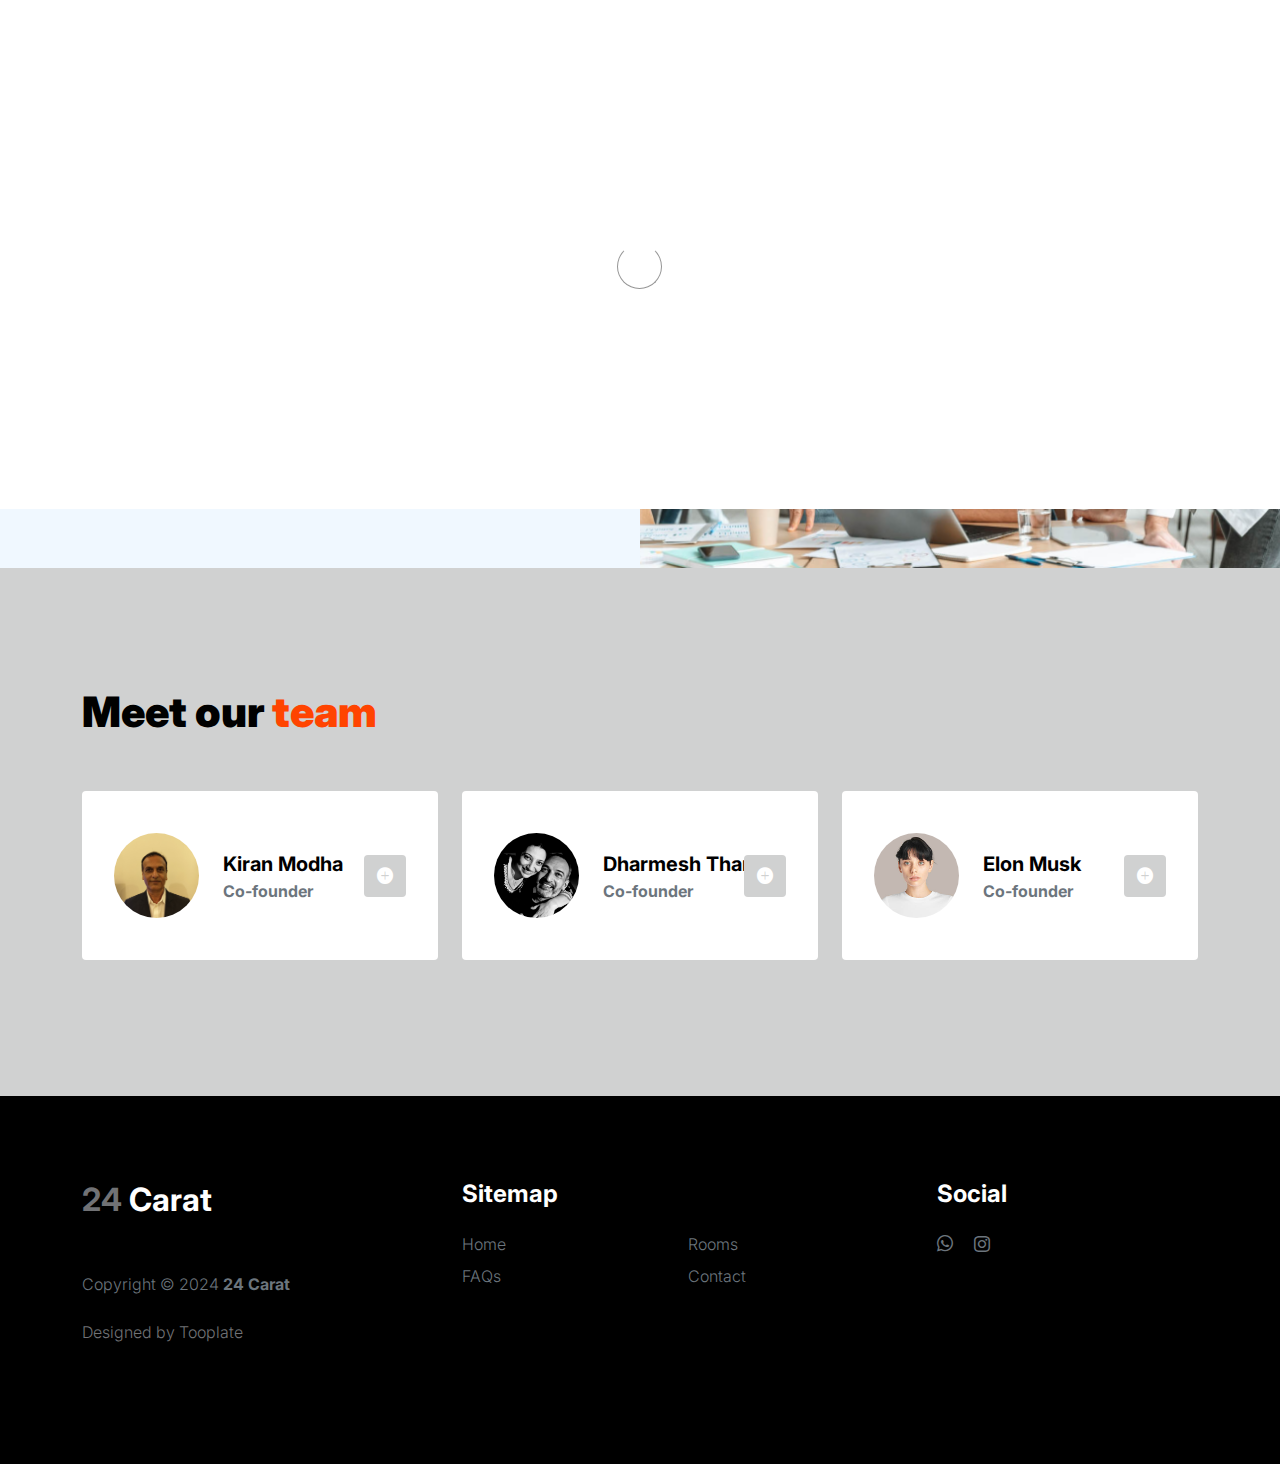
==== commit 6a963572: "remove whatsapp rel attribute" ====
--- a/about.html
+++ b/about.html
@@ -241,10 +241,10 @@
                 <a
                   href="https://api.whatsapp.com/send?text=Check%20out%20this%20amazing%20property:%20https%3A%2F%2Fwww.24caratpbr.com%2F"
                   target="_blank"
-                  rel="noopener noreferrer"
                   class="social-icon-link bi-whatsapp"
                 ></a>
               </li>
+
               <li>
                 <a
                   href="https://www.instagram.com/24caratpbr/"
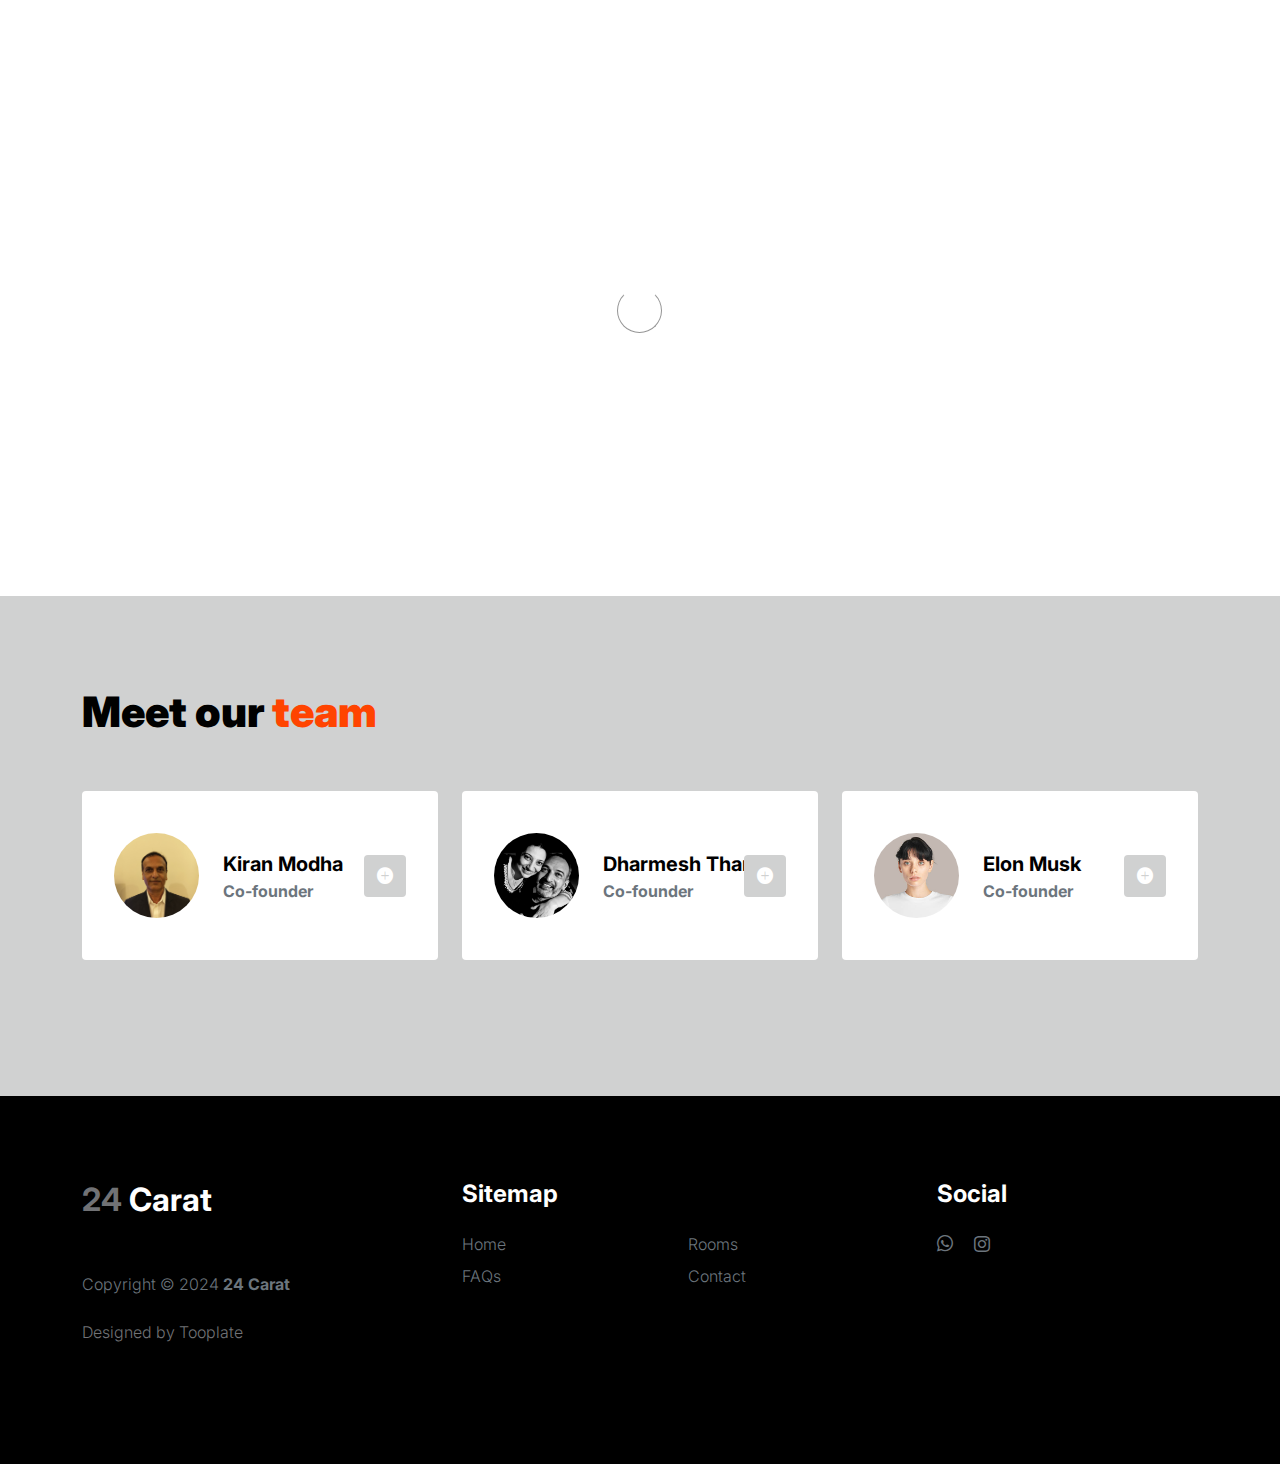
==== commit 5667aafa: "remove account and bag in navbar" ====
--- a/about.html
+++ b/about.html
@@ -81,12 +81,6 @@
                 <a class="nav-link" href="contact.html">Contact</a>
               </li>
             </ul>
-
-            <div class="d-none d-lg-block">
-              <a href="sign-in.html" class="bi-person custom-icon me-3"></a>
-
-              <a href="product-detail.html" class="bi-bag custom-icon"></a>
-            </div>
           </div>
         </div>
       </nav>
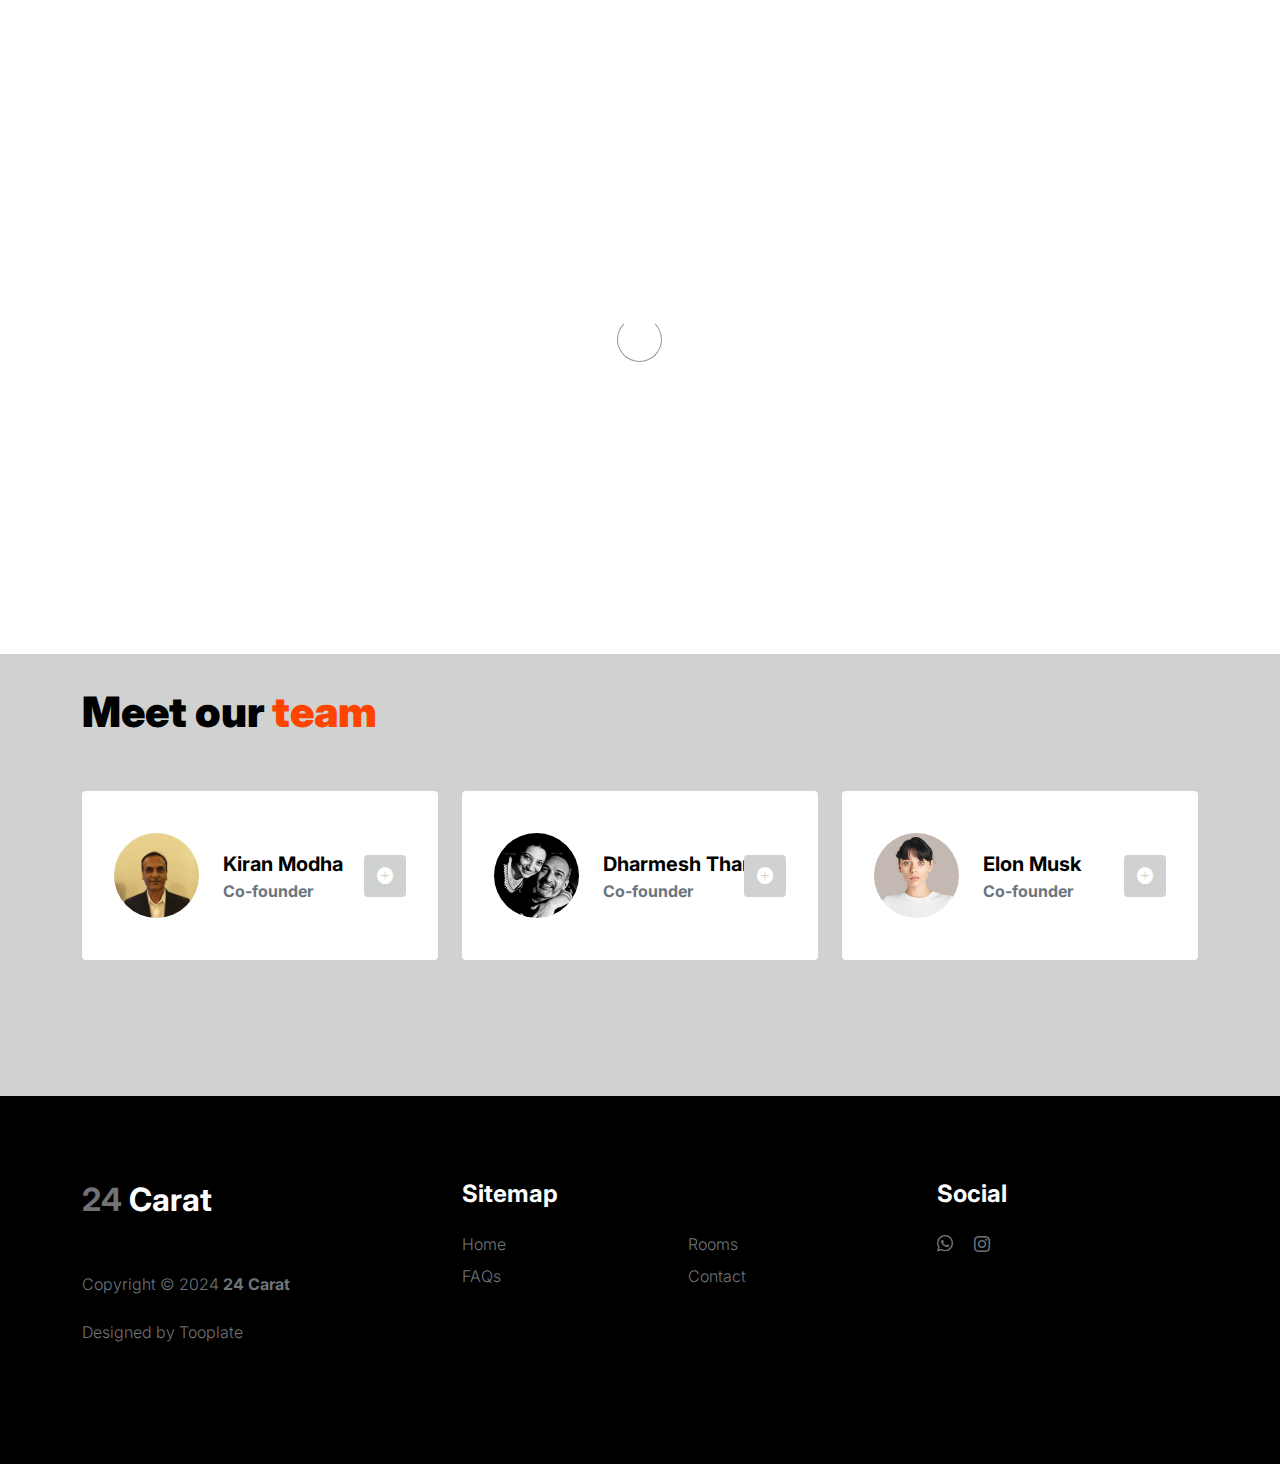
==== commit 6dc0aace: "remove FAQs page" ====
--- a/about.html
+++ b/about.html
@@ -53,12 +53,6 @@
             <strong><span>24</span> Carat</strong>
           </a>
 
-          <div class="d-lg-none">
-            <a href="sign-in.html" class="bi-person custom-icon me-3"></a>
-
-            <a href="product-detail.html" class="bi-bag custom-icon"></a>
-          </div>
-
           <div class="collapse navbar-collapse" id="navbarNav">
             <ul class="navbar-nav mx-auto">
               <li class="nav-item">
@@ -66,15 +60,11 @@
               </li>
 
               <li class="nav-item">
+                <a class="nav-link" href="products.html">Studio Apartments</a>
+              </li>
+
+              <li class="nav-item">
                 <a class="nav-link active" href="about.html">About us</a>
-              </li>
-
-              <li class="nav-item">
-                <a class="nav-link" href="products.html">Studio Apartments</a>
-              </li>
-
-              <li class="nav-item">
-                <a class="nav-link" href="faq.html">FAQs</a>
               </li>
 
               <li class="nav-item">
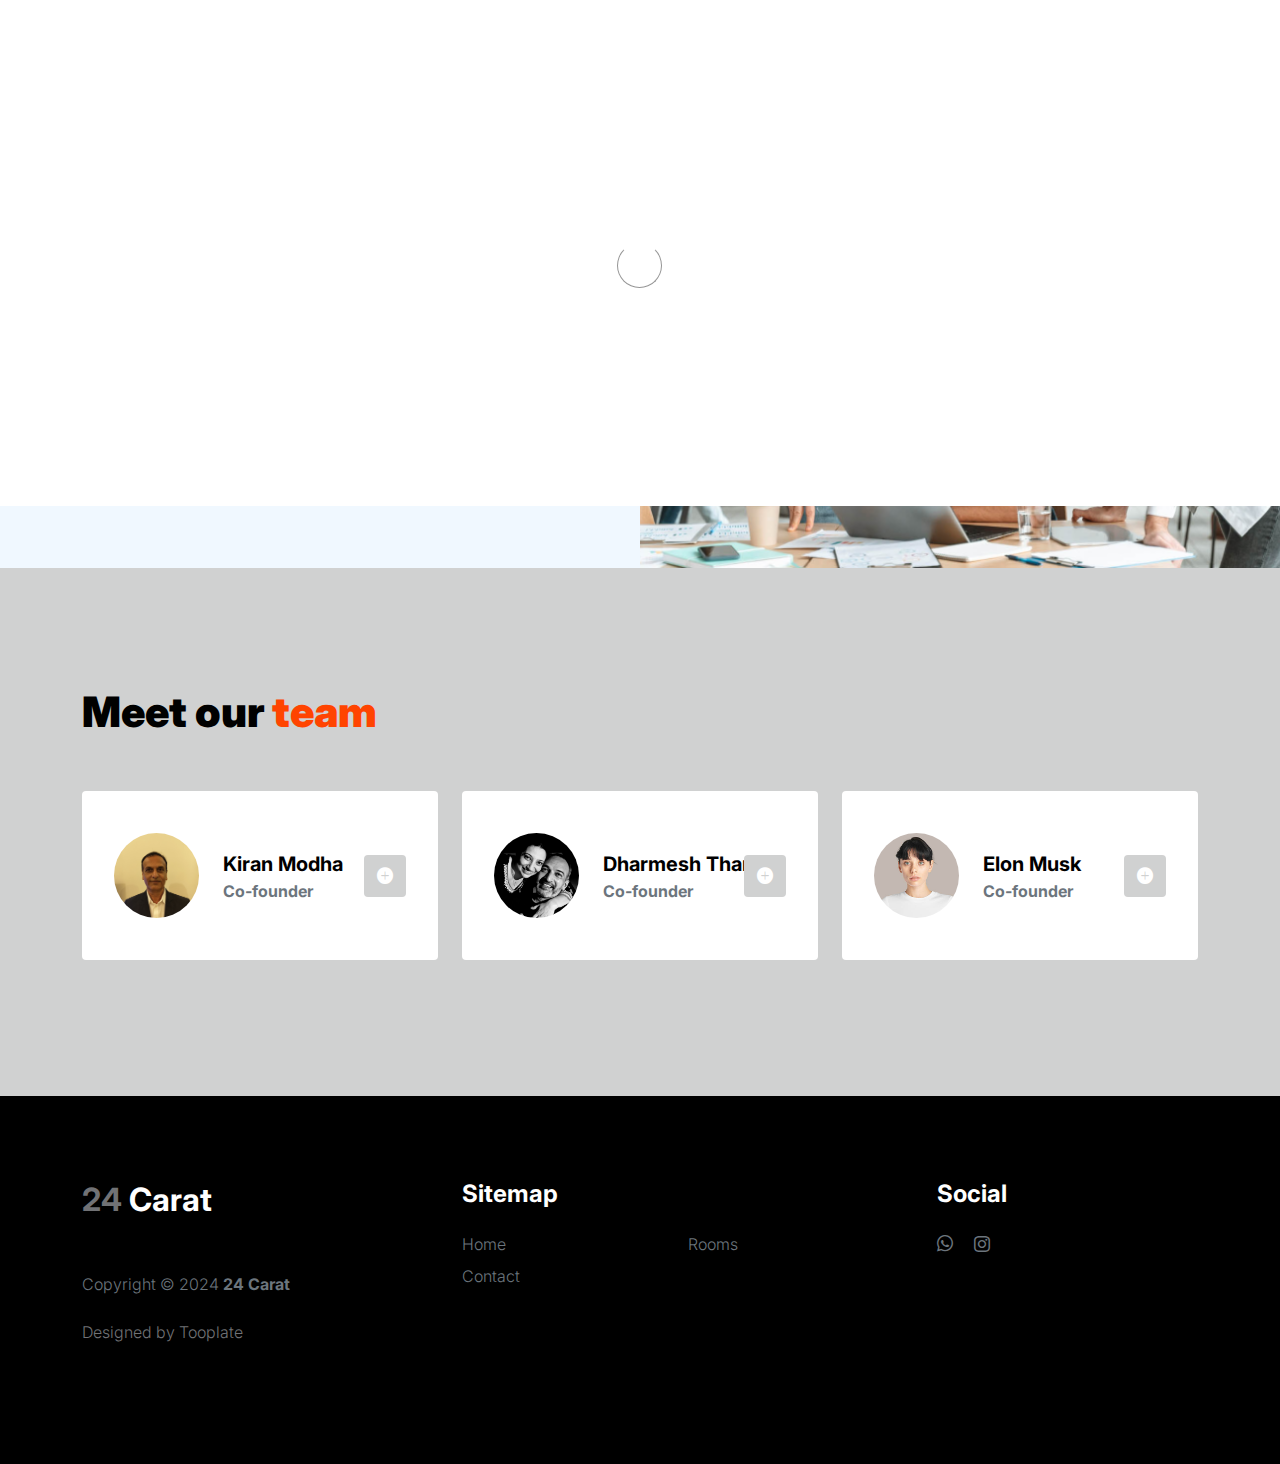
==== commit a8364cd1: "improve contact page" ====
--- a/about.html
+++ b/about.html
@@ -208,10 +208,6 @@
               </li>
 
               <li class="footer-menu-item">
-                <a href="#" class="footer-menu-link">FAQs</a>
-              </li>
-
-              <li class="footer-menu-item">
                 <a href="#" class="footer-menu-link">Contact</a>
               </li>
             </ul>
